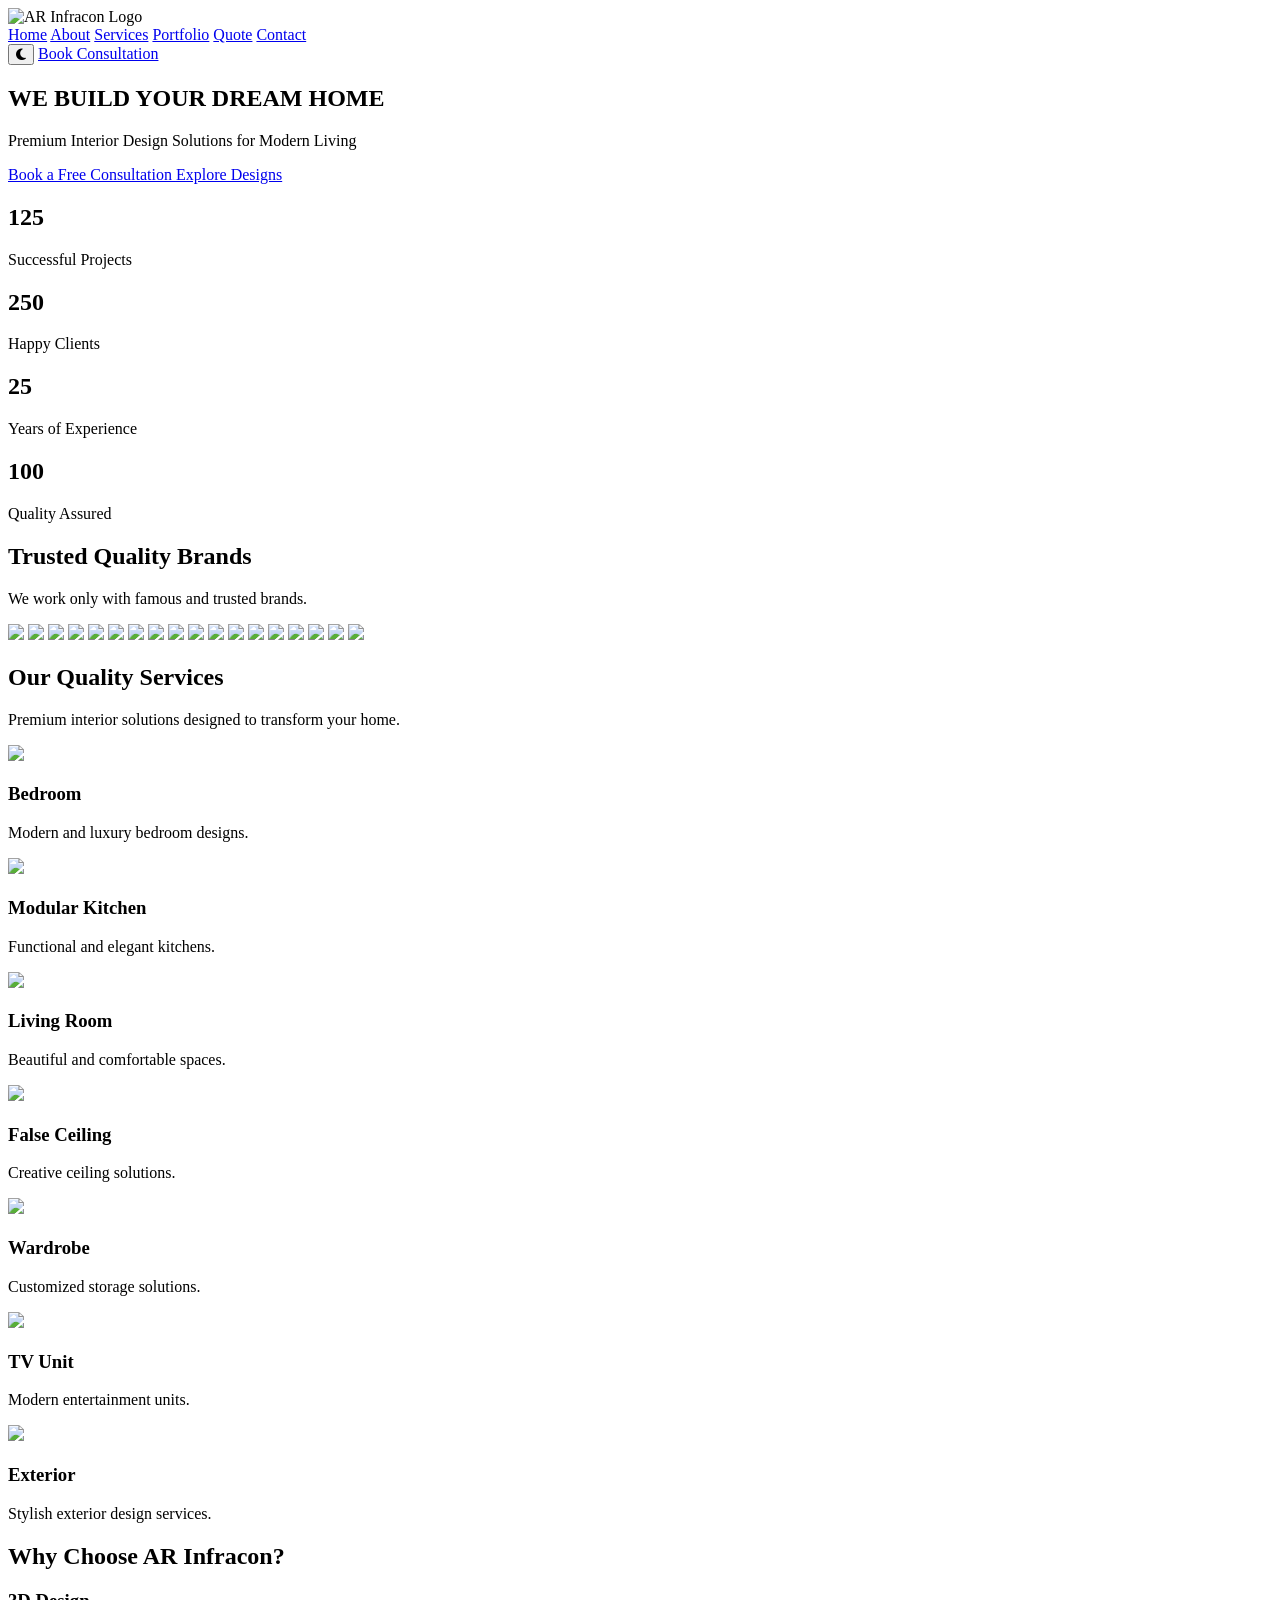
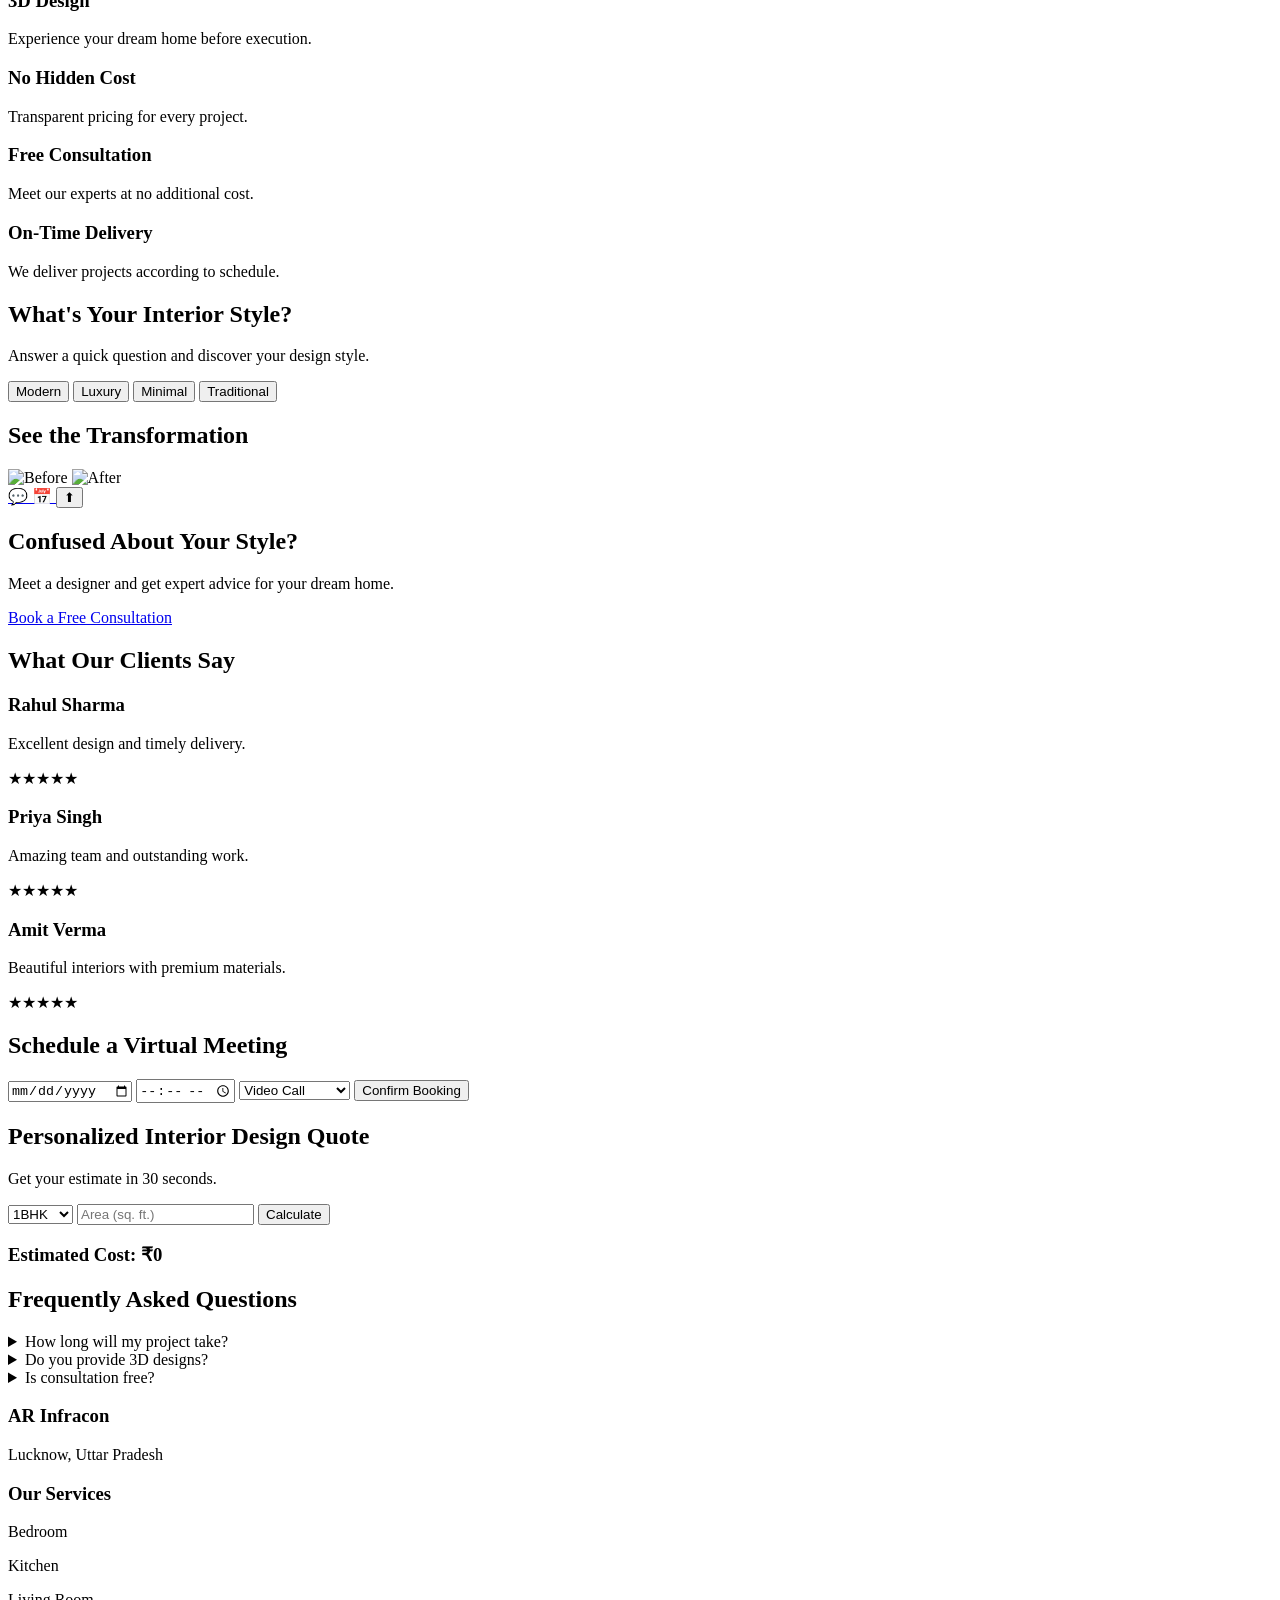
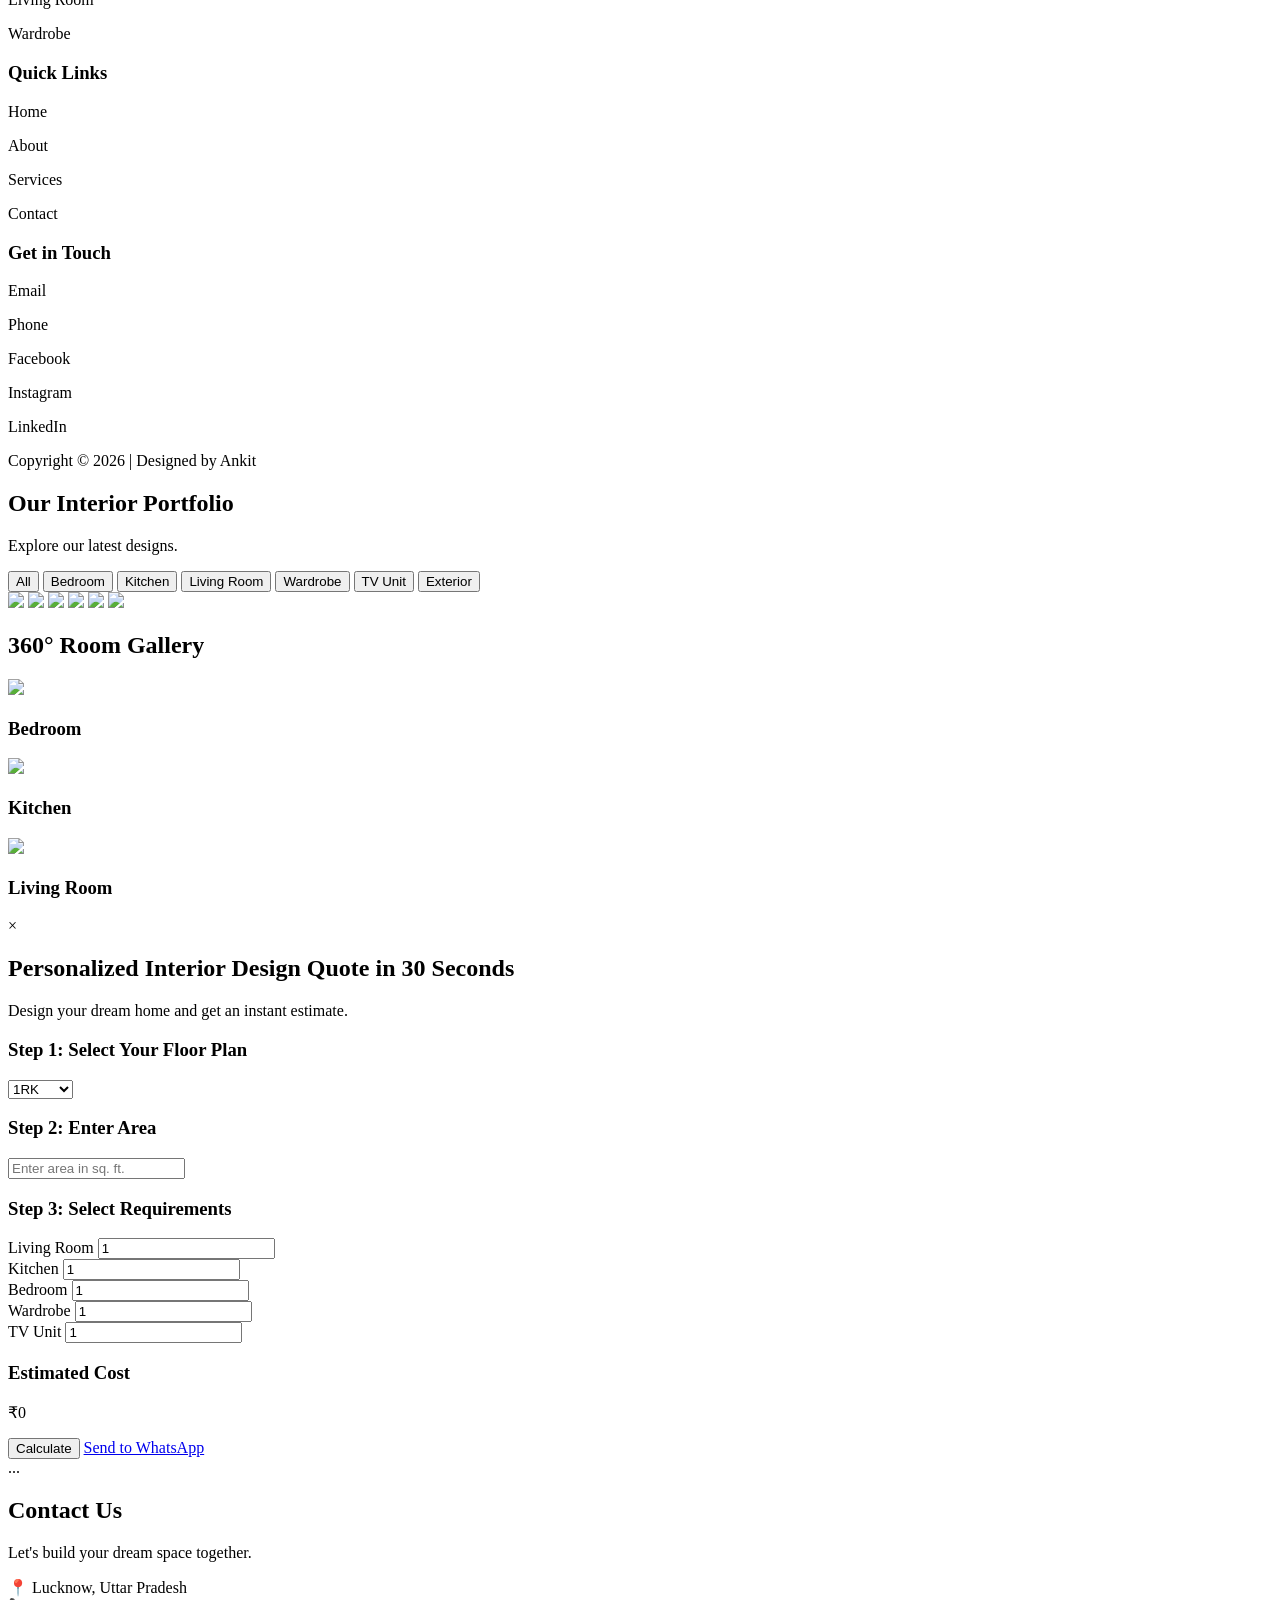
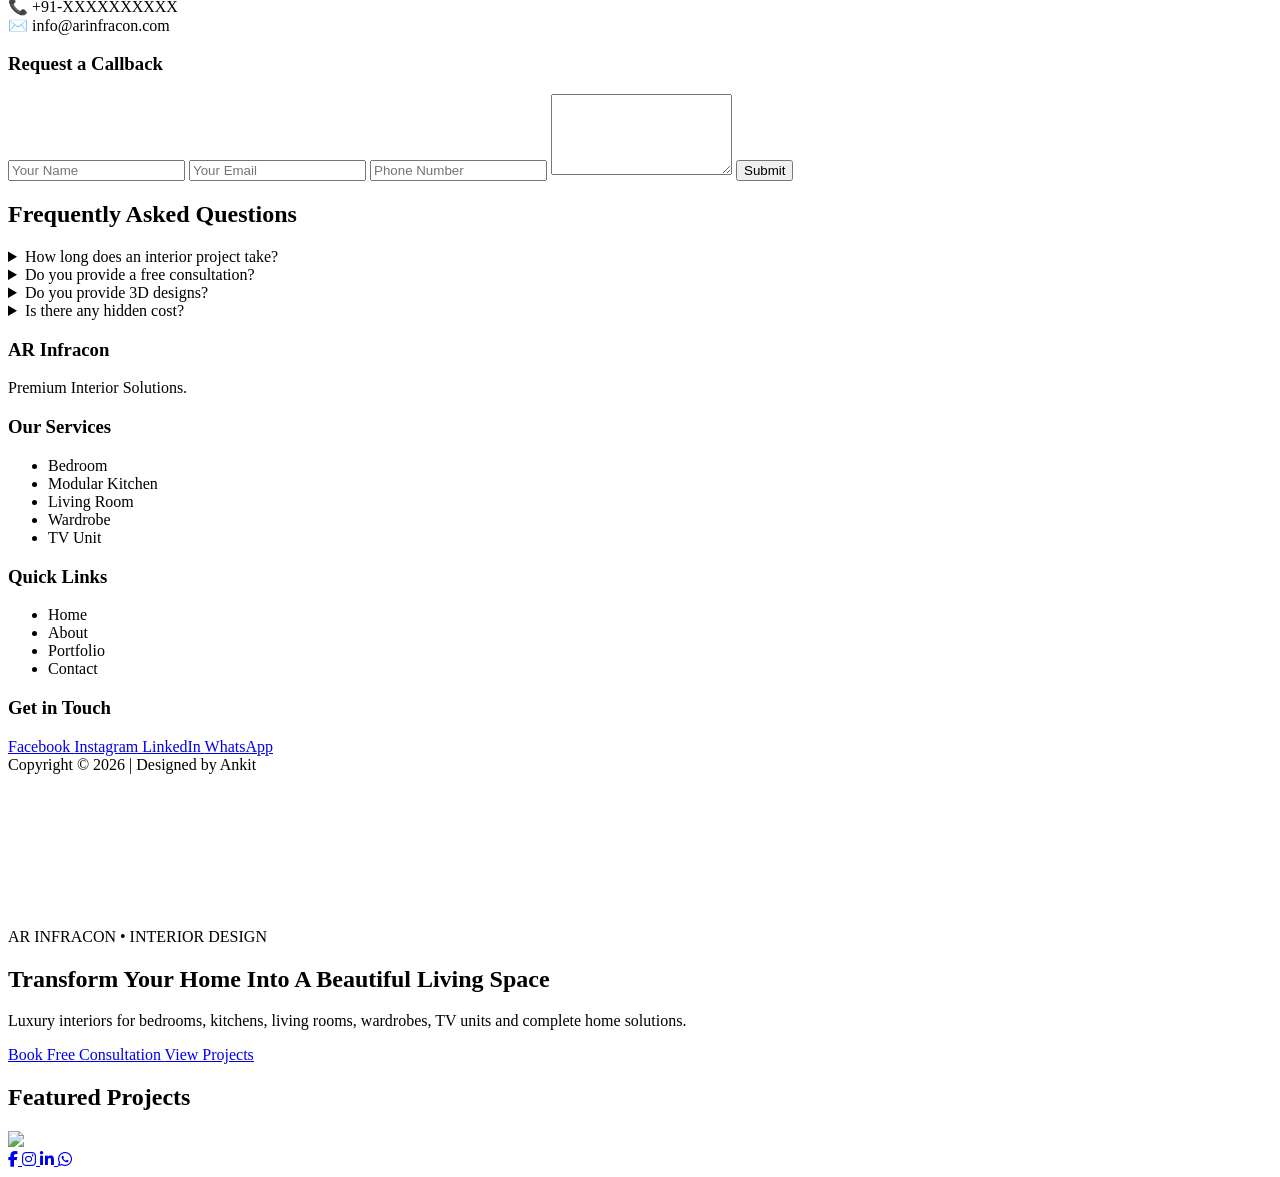
==== index.html @ d79147f9 "Add files via upload" ====
<!DOCTYPE html>
<html lang="en">

<head>

<meta charset="UTF-8">

<meta name="viewport" content="width=device-width, initial-scale=1.0">

<title>AR Infracon | Premium Interior Solutions</title>

<link rel="preconnect" href="https://fonts.googleapis.com">

<link rel="preconnect" href="https://fonts.gstatic.com" crossorigin>

<link href="https://fonts.googleapis.com/css2?family=Poppins:wght@300;400;500;600;700;800&display=swap" rel="stylesheet">

<link rel="stylesheet" href="https://cdnjs.cloudflare.com/ajax/libs/font-awesome/6.6.0/css/all.min.css">

<link rel="stylesheet" href="css/style.css">


</head>

<body>

<header class="header">

<div class="logo">

<img src="images/logo.png" alt="AR Infracon Logo">

</div>

<nav class="navbar">

<a href="#">Home</a>

<a href="#">About</a>

<a href="#">Services</a>

<a href="#">Portfolio</a>

<a href="#">Quote</a>

<a href="#">Contact</a>

</nav>

<div class="header-buttons">

<button id="themeToggle">

<i class="fa-solid fa-moon"></i>

</button>

<a class="consult-btn" href="https://wa.me/919876543210">

Book Consultation

</a>

</div>

</header>

<section class="hero">

<div class="hero-overlay">

<div class="hero-content">

<h1>

WE BUILD YOUR DREAM HOME

</h1>

<p>

Premium Interior Design Solutions for Modern Living

</p>

<div class="hero-buttons">

<a href="https://wa.me/8573888988">

Book a Free Consultation

</a>

<a href="#">

Explore Designs

</a>

</div>

</div>

</div>

</section>

<script src="js/app.js"></script>

</body>

</html>
<!-- Statistics Section -->

<section class="stats">

    <div class="stat-box">

        <h2 class="counter" data-target="250">125</h2>

        <p>Successful Projects</p>

    </div>

    <div class="stat-box">

        <h2 class="counter" data-target="500">250</h2>

        <p>Happy Clients</p>

    </div>

    <div class="stat-box">

        <h2 class="counter" data-target="10">25</h2>

        <p>Years of Experience</p>

    </div>

    <div class="stat-box">

        <h2 class="counter" data-target="100">100</h2>

        <p>Quality Assured</p>

    </div>

</section>

<!-- Trusted Brands Section -->

<section class="brands">

    <h2>Trusted Quality Brands</h2>

    <p>
        We work only with famous and trusted brands.
    </p>

    <div class="slider">

        <div class="slide-track">

            <img src="images/brands/ecco.png">

            <img src="images/brands/philips.png">

            <img src="images/brands/fevicol.png">

            <img src="images/brands/kaff.png">

            <img src="images/brands/bosch.png">

            <img src="images/brands/excel.png">

            <img src="images/brands/urbanladder.png">

            <img src="images/brands/faber.png">

            <img src="images/brands/wipro.png">

            <!-- Duplicate images for infinite scrolling -->

            <img src="images/brands/ecco.png">

            <img src="images/brands/philips.png">

            <img src="images/brands/fevicol.png">

            <img src="images/brands/kaff.png">

            <img src="images/brands/bosch.png">

            <img src="images/brands/excel.png">

            <img src="images/brands/urbanladder.png">

            <img src="images/brands/faber.png">

            <img src="images/brands/wipro.png">

        </div>

    </div>

</section>

<!-- OUR SERVICES -->

<section class="services">

    <div class="section-title">

        <h2>Our Quality Services</h2>

        <p>
            Premium interior solutions designed to transform your home.
        </p>

    </div>

    <div class="services-grid">

        <div class="service-card">

            <img src="images/services/bedroom.jpg">

            <h3>Bedroom</h3>

            <p>Modern and luxury bedroom designs.</p>

        </div>

        <div class="service-card">

            <img src="images/services/kitchen.jpg">

            <h3>Modular Kitchen</h3>

            <p>Functional and elegant kitchens.</p>

        </div>

        <div class="service-card">

            <img src="images/services/living-room.jpg">

            <h3>Living Room</h3>

            <p>Beautiful and comfortable spaces.</p>

        </div>

        <div class="service-card">

            <img src="images/services/false-ceiling.jpg">

            <h3>False Ceiling</h3>

            <p>Creative ceiling solutions.</p>

        </div>

        <div class="service-card">

            <img src="images/services/wardrobe.jpg">

            <h3>Wardrobe</h3>

            <p>Customized storage solutions.</p>

        </div>

        <div class="service-card">

            <img src="images/services/tv-unit.jpg">

            <h3>TV Unit</h3>

            <p>Modern entertainment units.</p>

        </div>

        <div class="service-card">

            <img src="images/services/exterior.jpg">

            <h3>Exterior</h3>

            <p>Stylish exterior design services.</p>

        </div>

    </div>

</section>

<!-- WHY CHOOSE US -->

<section class="why-us">

    <div class="section-title">

        <h2>Why Choose AR Infracon?</h2>

    </div>

    <div class="why-grid">

        <div class="why-card">

            <h3>3D Design</h3>

            <p>
                Experience your dream home before execution.
            </p>

        </div>

        <div class="why-card">

            <h3>No Hidden Cost</h3>

            <p>
                Transparent pricing for every project.
            </p>

        </div>

        <div class="why-card">

            <h3>Free Consultation</h3>

            <p>
                Meet our experts at no additional cost.
            </p>

        </div>

        <div class="why-card">

            <h3>On-Time Delivery</h3>

            <p>
                We deliver projects according to schedule.
            </p>

        </div>

    </div>

</section>

<!-- STYLE QUIZ -->

<section class="style-quiz">

    <h2>What's Your Interior Style?</h2>

    <p>Answer a quick question and discover your design style.</p>

    <div class="quiz-options">

        <button class="quiz-btn">Modern</button>

        <button class="quiz-btn">Luxury</button>

        <button class="quiz-btn">Minimal</button>

        <button class="quiz-btn">Traditional</button>

    </div>

    <h3 id="quizResult"></h3>

</section>

<!-- BEFORE AND AFTER -->

<section class="before-after">

    <h2>See the Transformation</h2>

    <div class="comparison-container">

        <img class="before-image"
        src="images/before.jpg"
        alt="Before">

        <img class="after-image"
        src="images/after.jpg"
        alt="After">

    </div>

</section>

<!-- FLOATING BUTTONS -->

<a href="https://wa.me/919876543210"
class="whatsapp-button">

💬

</a>

<a href="https://wa.me/919876543210"
class="consultation-button">

📅

</a>

<!-- BACK TO TOP -->

<button id="topButton">

⬆

</button>

<!-- MEET A DESIGNER -->

<section class="designer-section">

    <div class="designer-overlay">

        <h2>Confused About Your Style?</h2>

        <p>Meet a designer and get expert advice for your dream home.</p>

        <a href="https://wa.me/919876543210" class="designer-btn">

            Book a Free Consultation

        </a>

    </div>

</section>

<!-- TESTIMONIALS -->

<section class="testimonials">

    <h2>What Our Clients Say</h2>

    <div class="testimonial-container">

        <div class="testimonial-card">

            <h3>Rahul Sharma</h3>

            <p>

                Excellent design and timely delivery.

            </p>

            <span>★★★★★</span>

        </div>

        <div class="testimonial-card">

            <h3>Priya Singh</h3>

            <p>

                Amazing team and outstanding work.

            </p>

            <span>★★★★★</span>

        </div>

        <div class="testimonial-card">

            <h3>Amit Verma</h3>

            <p>

                Beautiful interiors with premium materials.

            </p>

            <span>★★★★★</span>

        </div>

    </div>

</section>

<!-- VIRTUAL MEETING -->

<section class="meeting">

    <h2>Schedule a Virtual Meeting</h2>

    <form class="meeting-form">

        <input type="date">

        <input type="time">

        <select>

            <option>Video Call</option>

            <option>WhatsApp Call</option>

            <option>Office Visit</option>

        </select>

        <button type="submit">

            Confirm Booking

        </button>

    </form>

</section>

<!-- REQUEST A QUOTE -->

<section class="quote">

    <h2>Personalized Interior Design Quote</h2>

    <p>Get your estimate in 30 seconds.</p>

    <form class="quote-form">

        <select id="plan">

            <option>1BHK</option>

            <option>2BHK</option>

            <option>3BHK+</option>

        </select>

        <input type="number"
        id="area"
        placeholder="Area (sq. ft.)">

        <button type="button"
        onclick="calculatePrice()">

            Calculate

        </button>

        <h3 id="priceResult">

            Estimated Cost: ₹0

        </h3>

    </form>

</section>

<!-- FAQ -->

<section class="faq">

    <h2>Frequently Asked Questions</h2>

    <details>

        <summary>

            How long will my project take?

        </summary>

        <p>

            Usually between 30 and 90 days.

        </p>

    </details>

    <details>

        <summary>

            Do you provide 3D designs?

        </summary>

        <p>

            Yes.

        </p>

    </details>

    <details>

        <summary>

            Is consultation free?

        </summary>

        <p>

            Yes.

        </p>

    </details>

</section>

<!-- FOOTER -->

<footer>

    <div class="footer-content">

        <div>

            <h3>AR Infracon</h3>

            <p>

                Lucknow, Uttar Pradesh

            </p>

        </div>

        <div>

            <h3>Our Services</h3>

            <p>Bedroom</p>

            <p>Kitchen</p>

            <p>Living Room</p>

            <p>Wardrobe</p>

        </div>

        <div>

            <h3>Quick Links</h3>

            <p>Home</p>

            <p>About</p>

            <p>Services</p>

            <p>Contact</p>

        </div>

        <div>

            <h3>Get in Touch</h3>

            <p>Email</p>

            <p>Phone</p>

            <p>Facebook</p>

            <p>Instagram</p>

            <p>LinkedIn</p>

        </div>

    </div>

    <div class="copyright">

        Copyright © 2026 | Designed by Ankit

    </div>

</footer>

<!-- PORTFOLIO -->

<section class="portfolio">

    <div class="portfolio-heading">

        <h2>Our Interior Portfolio</h2>

        <p>Explore our latest designs.</p>

    </div>

    <div class="portfolio-filter">

        <button class="filter-btn">All</button>

        <button class="filter-btn">Bedroom</button>

        <button class="filter-btn">Kitchen</button>

        <button class="filter-btn">Living Room</button>

        <button class="filter-btn">Wardrobe</button>

        <button class="filter-btn">TV Unit</button>

        <button class="filter-btn">Exterior</button>

    </div>

    <div class="gallery-grid">

        <img class="gallery-image"
        src="images/gallery/gallery1.jpg">

        <img class="gallery-image"
        src="images/gallery/gallery2.jpg">

        <img class="gallery-image"
        src="images/gallery/gallery3.jpg">

        <img class="gallery-image"
        src="images/gallery/gallery4.jpg">

        <img class="gallery-image"
        src="images/gallery/gallery5.jpg">

        <img class="gallery-image"
        src="images/gallery/gallery6.jpg">

    </div>

</section>

<!-- 360° ROOM GALLERY -->

<section class="room360">

    <h2>360° Room Gallery</h2>

    <div class="room-cards">

        <div class="room-card">

            <img src="images/360/bedroom360.jpg">

            <h3>Bedroom</h3>

        </div>

        <div class="room-card">

            <img src="images/360/kitchen360.jpg">

            <h3>Kitchen</h3>

        </div>

        <div class="room-card">

            <img src="images/360/living360.jpg">

            <h3>Living Room</h3>

        </div>

    </div>

</section>

<!-- IMAGE VIEWER -->

<div id="lightbox">

    <span id="close">

        ×

    </span>

    <img id="lightboxImage">

</div>

<!-- QUOTE CALCULATOR -->

<section class="quote-calculator">

    <div class="quote-header">

        <h2>Personalized Interior Design Quote in 30 Seconds</h2>

        <p>Design your dream home and get an instant estimate.</p>

    </div>

    <div class="quote-box">

        <!-- STEP 1 -->

        <div class="step-card">

            <h3>Step 1: Select Your Floor Plan</h3>

            <select id="floorPlan">

                <option>1RK</option>

                <option>1BHK</option>

                <option>2BHK</option>

                <option>3BHK+</option>

            </select>

        </div>

        <!-- STEP 2 -->

        <div class="step-card">

            <h3>Step 2: Enter Area</h3>

            <input
                type="number"
                id="area"
                placeholder="Enter area in sq. ft.">

        </div>

        <!-- STEP 3 -->

        <div class="step-card">

            <h3>Step 3: Select Requirements</h3>

            <div class="counter-row">

                <span>Living Room</span>

                <input type="number" id="living" value="1" min="0">

            </div>

            <div class="counter-row">

                <span>Kitchen</span>

                <input type="number" id="kitchen" value="1" min="0">

            </div>

            <div class="counter-row">

                <span>Bedroom</span>

                <input type="number" id="bedroom" value="1" min="0">

            </div>

            <div class="counter-row">

                <span>Wardrobe</span>

                <input type="number" id="wardrobe" value="1" min="0">

            </div>

            <div class="counter-row">

                <span>TV Unit</span>

                <input type="number" id="tv" value="1" min="0">

            </div>

        </div>

        <!-- STEP 4 -->

        <div class="step-card result-card">

            <h3>Estimated Cost</h3>

            <p id="estimate">₹0</p>

            <button onclick="calculateEstimate()">

                Calculate

            </button>

            <a
                href="https://wa.me/919876543210"
                class="quote-whatsapp">

                Send to WhatsApp

            </a>

        </div>

    </div>

</section>
<section class="quote-calculator">

...

</section>


<!-- CONTACT -->

<section class="contact-section">

    <div class="contact-container">

        <div class="contact-info">

            <h2>Contact Us</h2>

            <p>

                Let's build your dream space together.

            </p>

            <div class="contact-item">

                📍 Lucknow, Uttar Pradesh

            </div>

            <div class="contact-item">

                📞 +91-XXXXXXXXXX

            </div>

            <div class="contact-item">

                ✉️ info@arinfracon.com

            </div>

        </div>

        <div class="contact-form">

            <h3>Request a Callback</h3>

            <form>

                <input
                    type="text"
                    placeholder="Your Name"
                    required>

                <input
                    type="email"
                    placeholder="Your Email"
                    required>

                <input
                    type="tel"
                    placeholder="Phone Number"
                    required>

                <textarea
                    rows="5"
                    placeholder="Your Message">

                </textarea>

                <button type="submit">

                    Submit

                </button>

            </form>

        </div>

    </div>

</section>

<!-- FAQ -->

<section class="faq-section">

    <h2>Frequently Asked Questions</h2>

    <div class="faq-box">

        <details>

            <summary>

                How long does an interior project take?

            </summary>

            <p>

                Most projects are completed within 30-90 days.

            </p>

        </details>

        <details>

            <summary>

                Do you provide a free consultation?

            </summary>

            <p>

                Yes, consultations are completely free.

            </p>

        </details>

        <details>

            <summary>

                Do you provide 3D designs?

            </summary>

            <p>

                Yes, every project includes 3D visualization.

            </p>

        </details>

        <details>

            <summary>

                Is there any hidden cost?

            </summary>

            <p>

                No. We maintain complete price transparency.

            </p>

        </details>

    </div>

</section>

<!-- FOOTER -->

<footer class="footer">

    <div class="footer-grid">

        <div>

            <h3>AR Infracon</h3>

            <p>

                Premium Interior Solutions.

            </p>

        </div>

        <div>

            <h3>Our Services</h3>

            <ul>

                <li>Bedroom</li>

                <li>Modular Kitchen</li>

                <li>Living Room</li>

                <li>Wardrobe</li>

                <li>TV Unit</li>

            </ul>

        </div>

        <div>

            <h3>Quick Links</h3>

            <ul>

                <li>Home</li>

                <li>About</li>

                <li>Portfolio</li>

                <li>Contact</li>

            </ul>

        </div>

        <div>

            <h3>Get in Touch</h3>

            <div class="social-icons">

                <a href="#">

                    Facebook

                </a>

                <a href="#">

                    Instagram

                </a>

                <a href="#">

                    LinkedIn

                </a>

                <a href="https://wa.me/919876543210">

                    WhatsApp

                </a>

            </div>

        </div>

    </div>

    <div class="copyright">

        Copyright © 2026 | Designed by Ankit

    </div>

</footer>

<!-- PREMIUM HERO -->

<section class="premium-hero">

    <video autoplay muted loop playsinline>

        <source src="videos/interior.mp4" type="video/mp4">

    </video>

    <div class="premium-overlay">

        <div class="premium-content">

            <span>AR INFRACON • INTERIOR DESIGN</span>

            <h1>Transform Your Home Into A Beautiful Living Space</h1>

            <p>

                Luxury interiors for bedrooms, kitchens, living rooms,
                wardrobes, TV units and complete home solutions.

            </p>

            <div class="premium-buttons">

                <a href="https://wa.me/919876543210">

                    Book Free Consultation

                </a>

                <a href="#portfolio">

                    View Projects

                </a>

            </div>

        </div>

    </div>

</section>

<section class="project-slider">

    <h2>Featured Projects</h2>

    <div class="slider-container">

        <img id="sliderImage"
        src="images/slider/1.jpg">

    </div>

</section>

<section class="services animate">

<section class="portfolio animate">

<section class="quote-calculator animate">
<div class="social-media">

    <a href="#">

        <i class="fab fa-facebook-f"></i>

    </a>

    <a href="#">

        <i class="fab fa-instagram"></i>

    </a>

    <a href="#">

        <i class="fab fa-linkedin-in"></i>

    </a>

    <a href="#">

        <i class="fab fa-whatsapp"></i>

    </a>

</div>
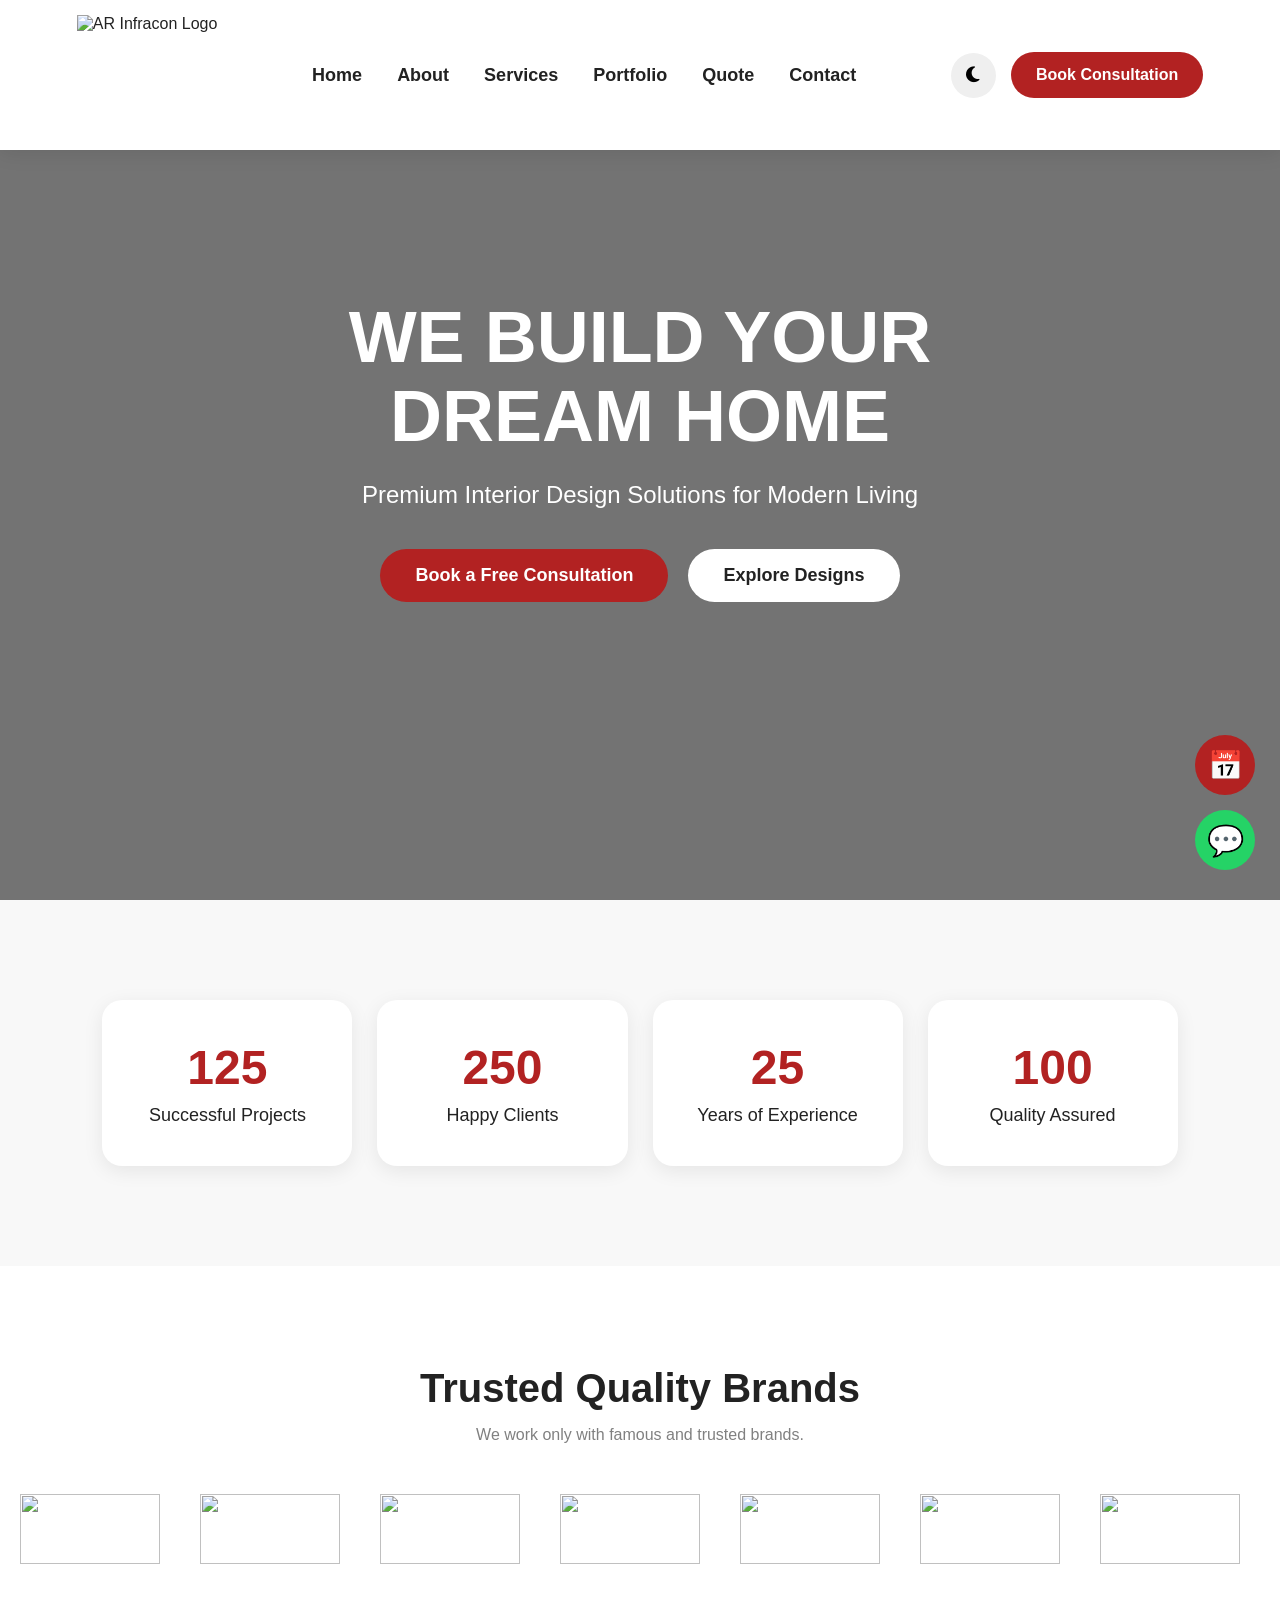
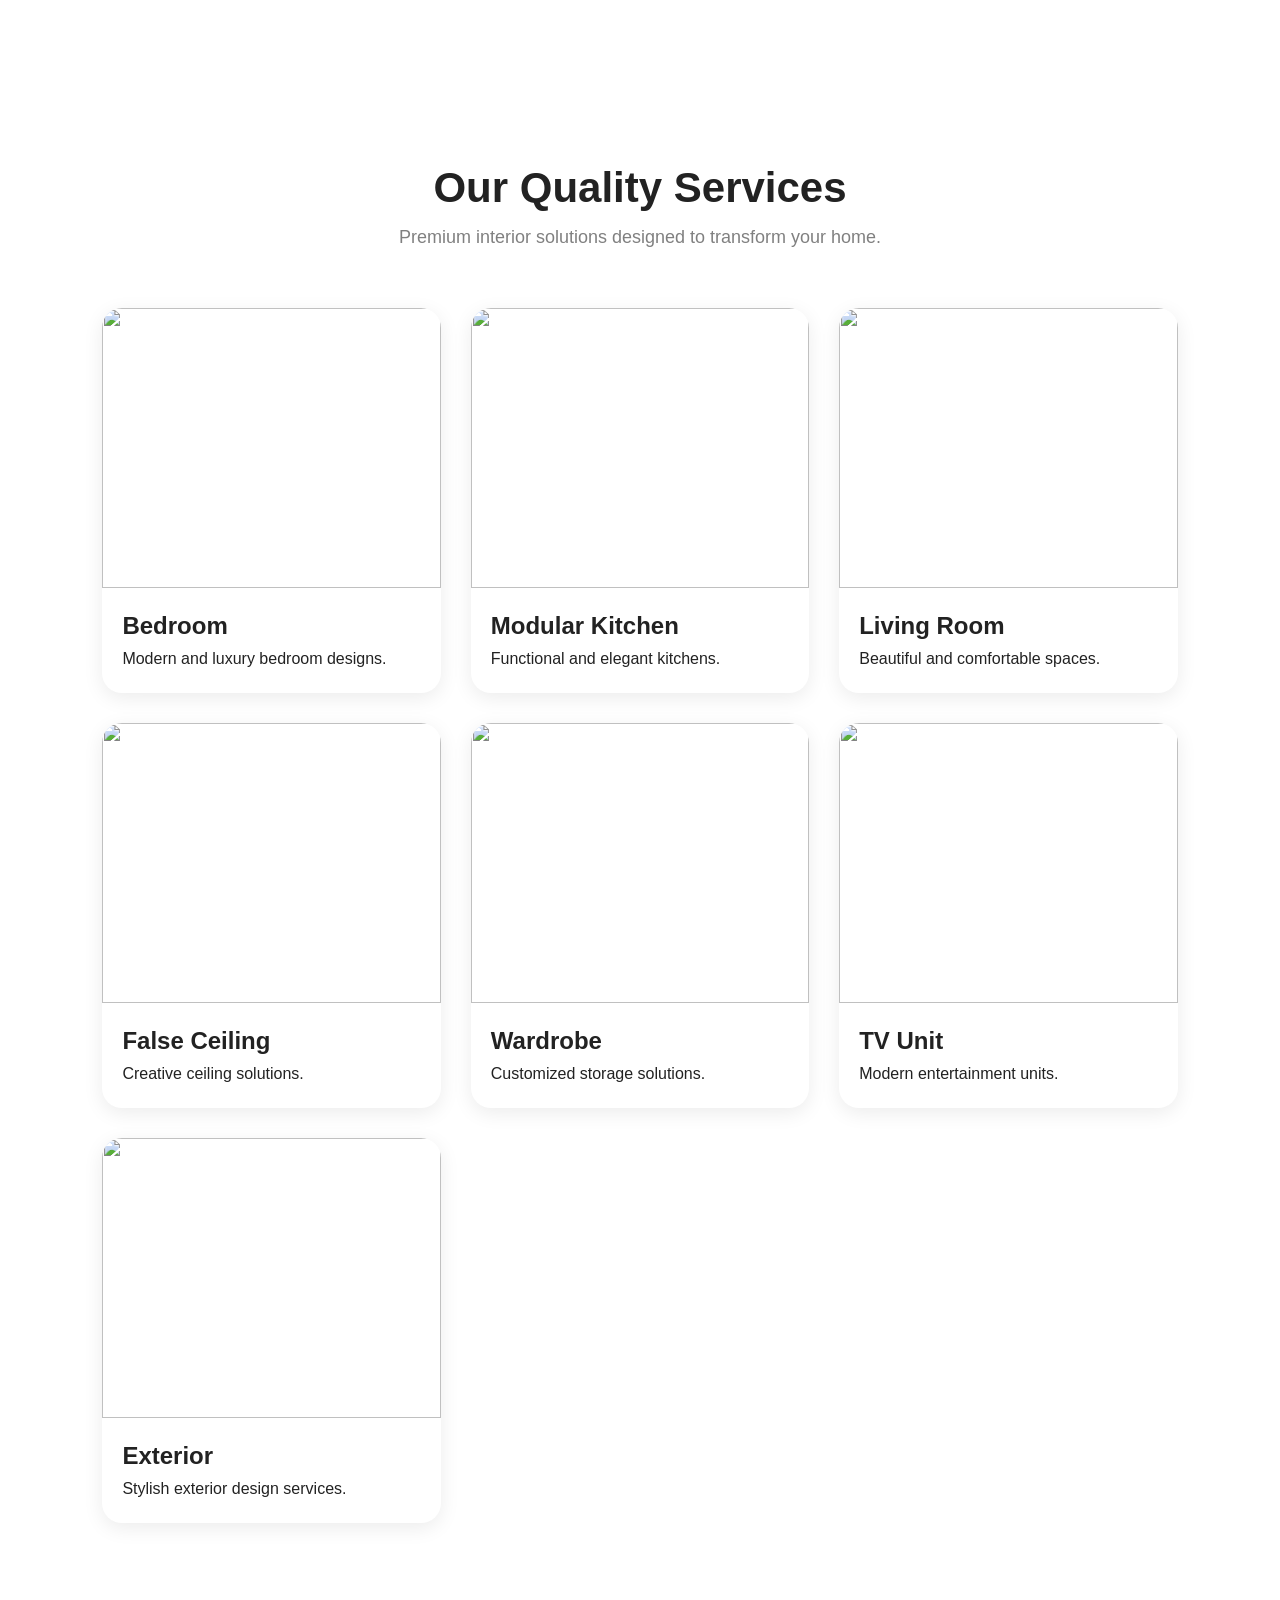
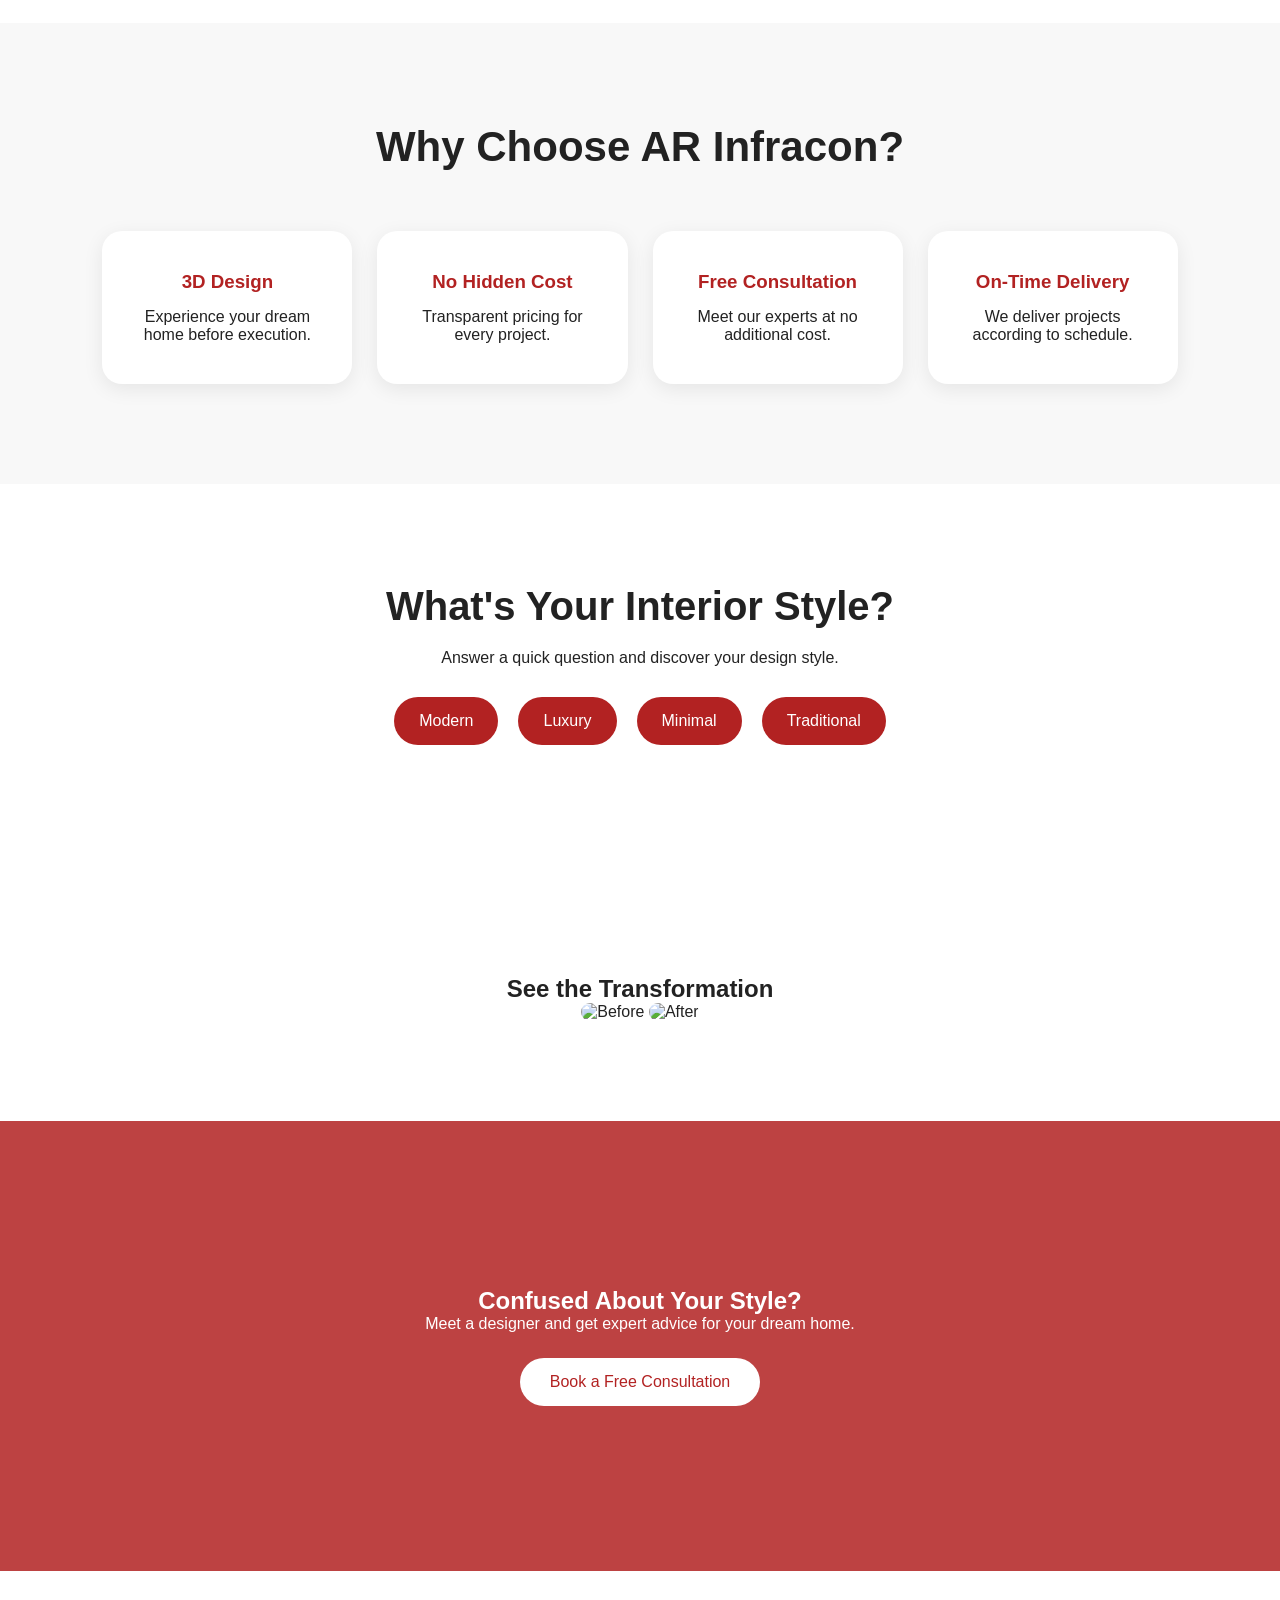
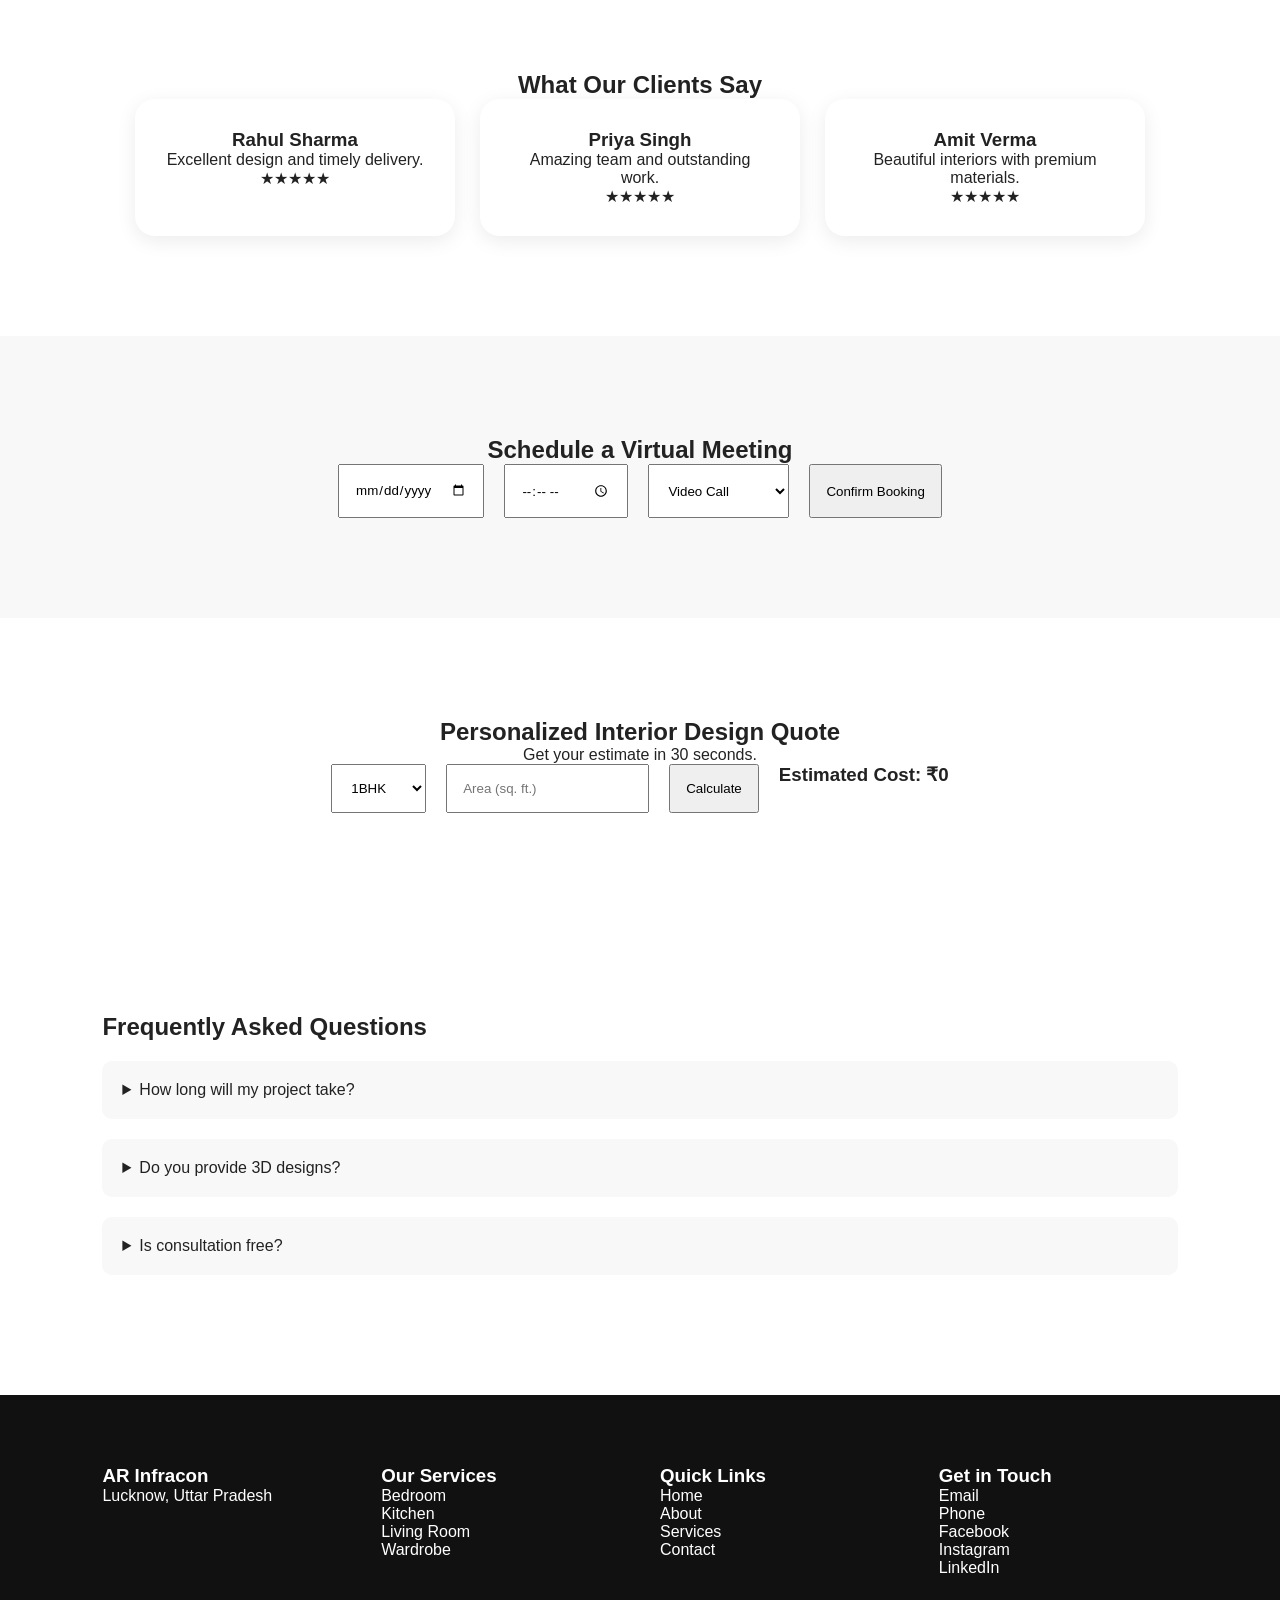
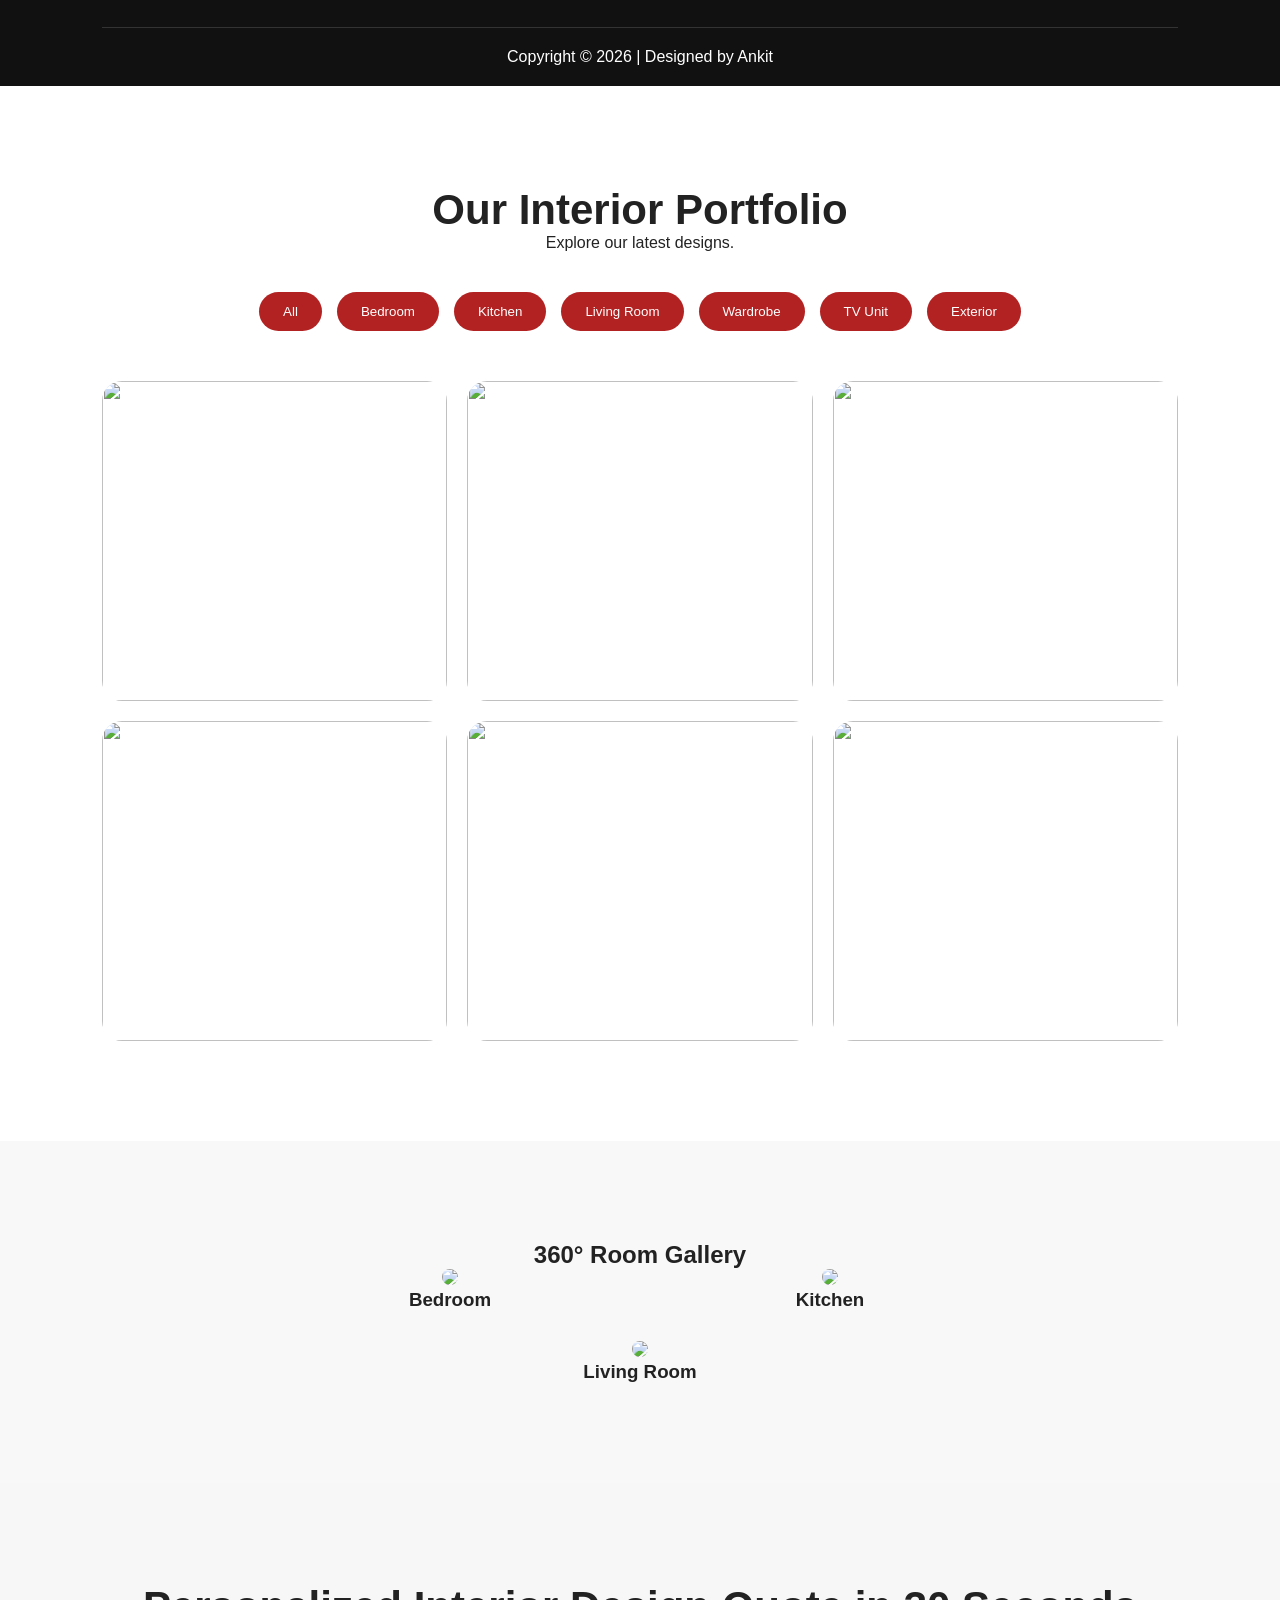
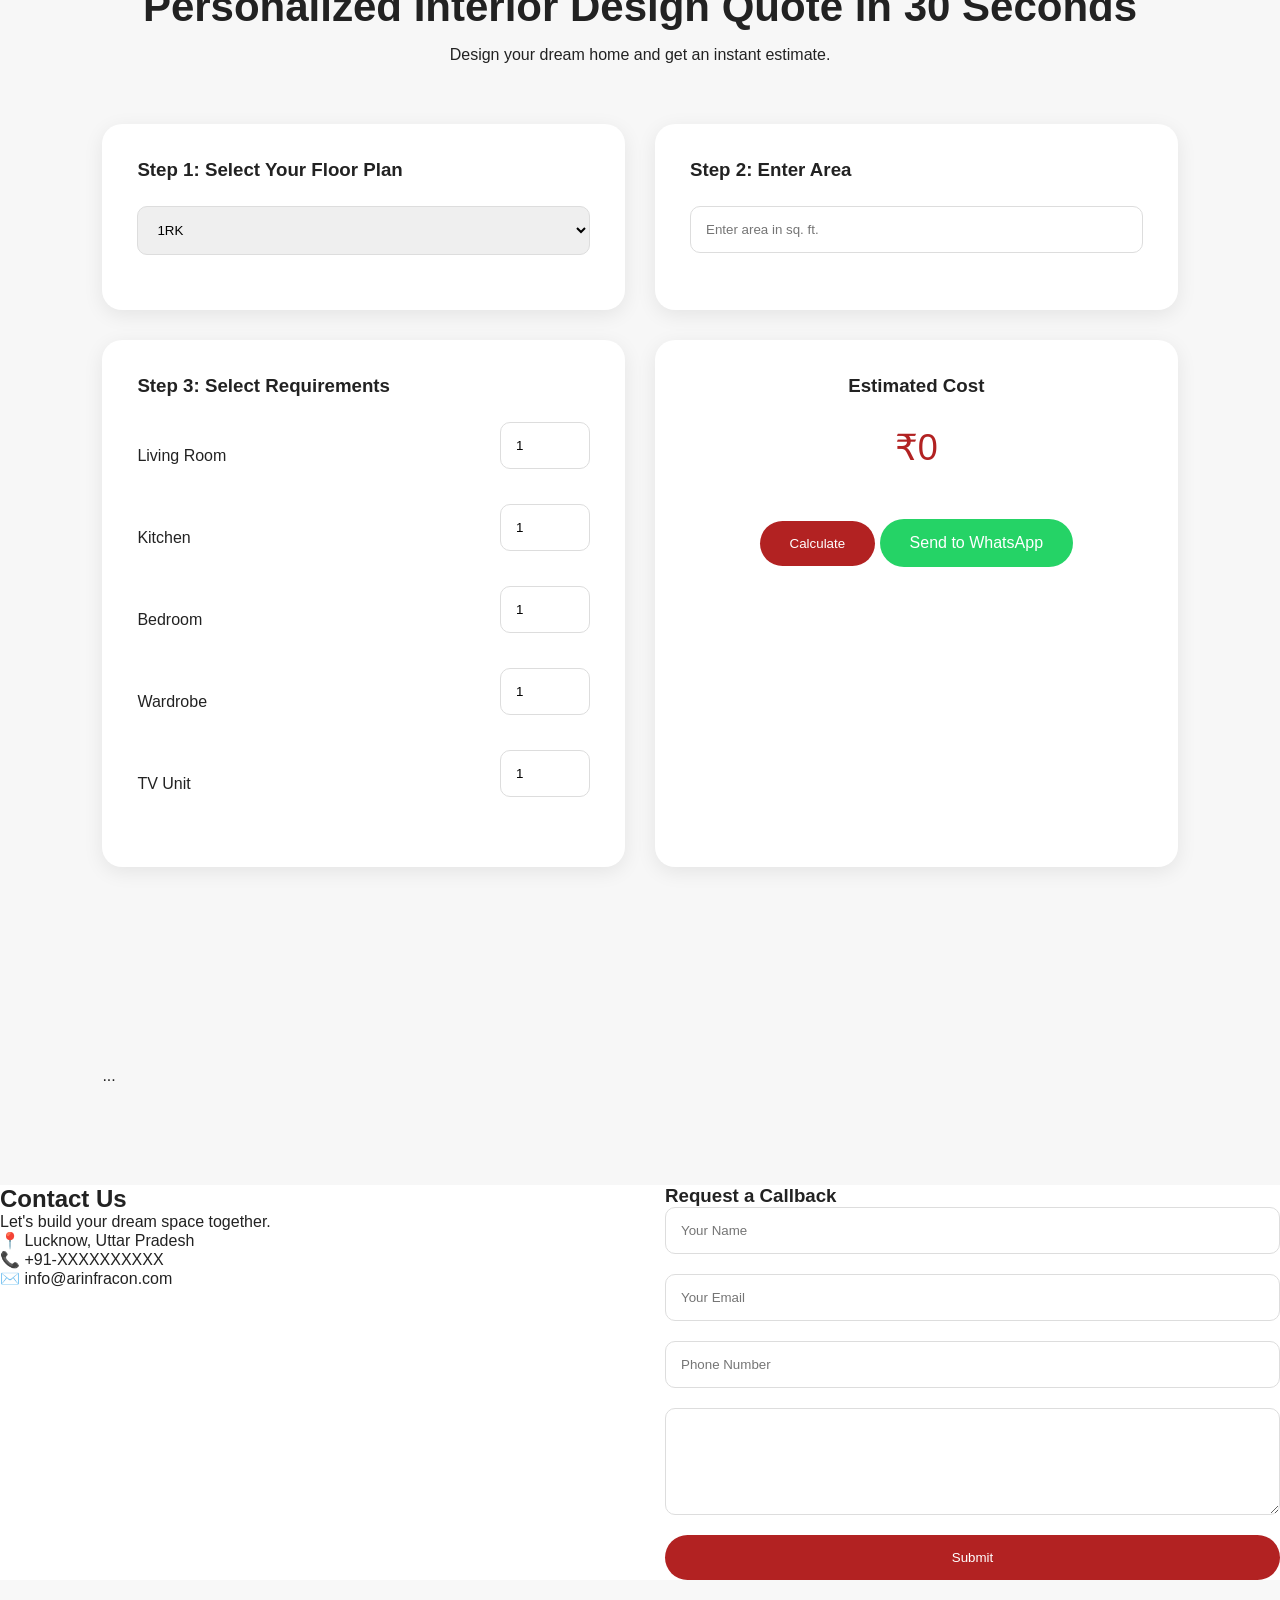
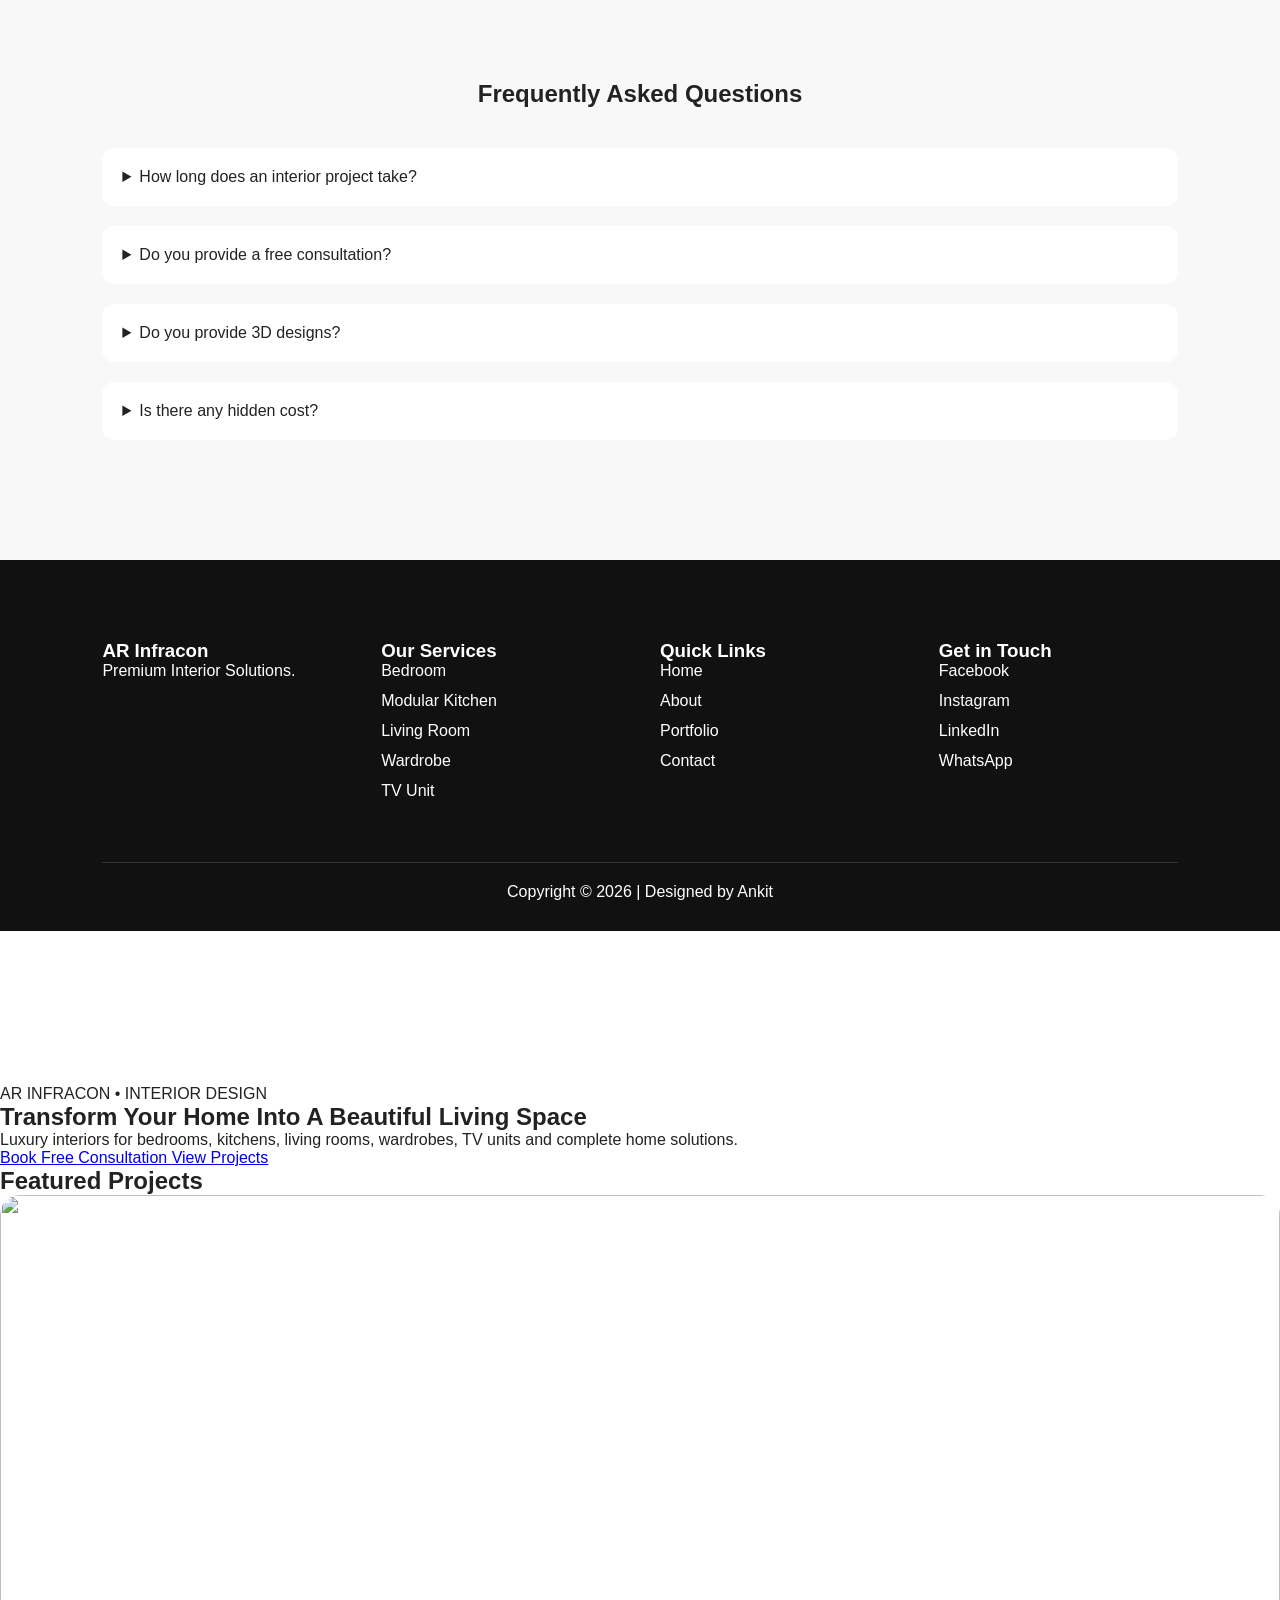
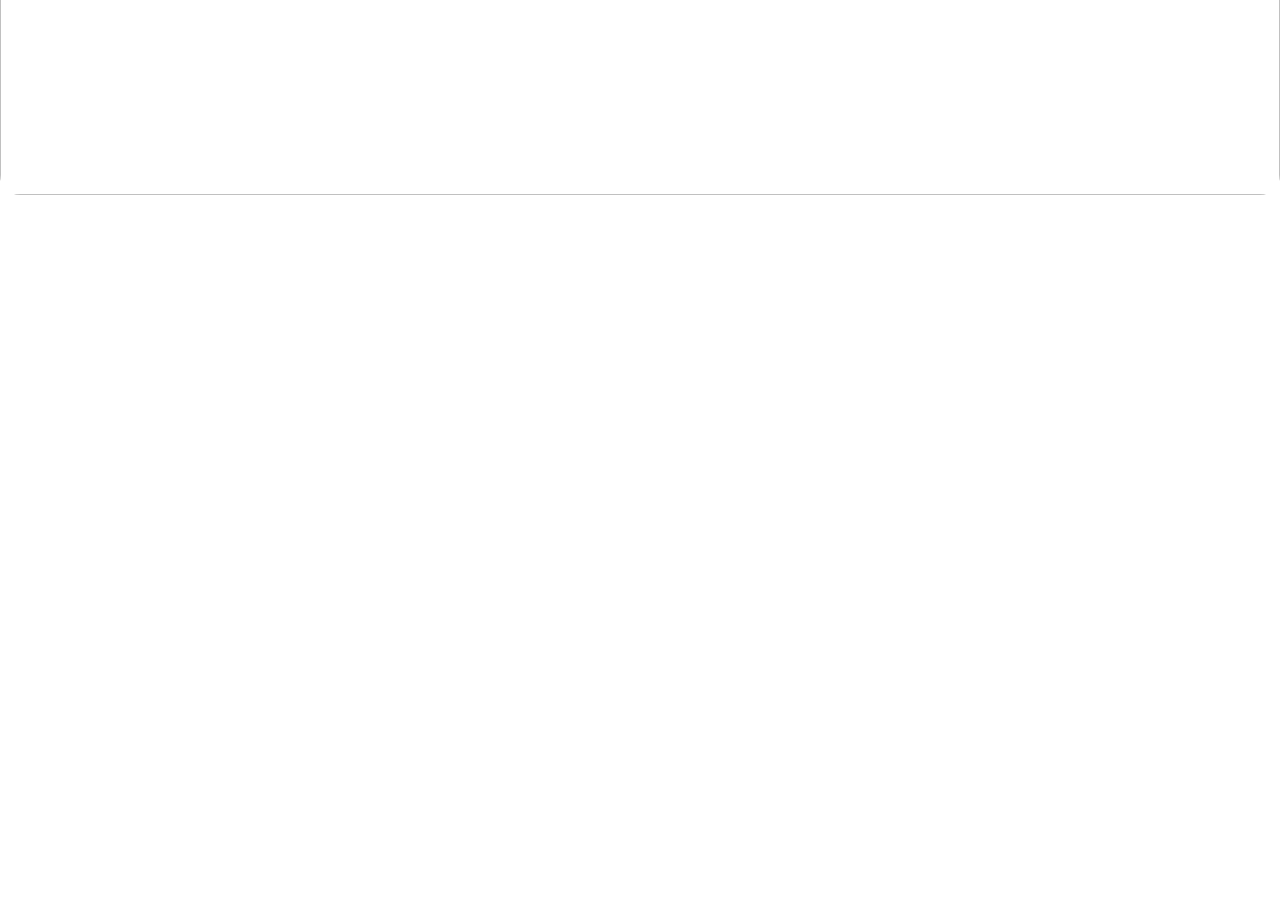
==== commit 50a46659: "Update index.html" ====
--- a/index.html
+++ b/index.html
@@ -17,7 +17,7 @@
 
 <link rel="stylesheet" href="https://cdnjs.cloudflare.com/ajax/libs/font-awesome/6.6.0/css/all.min.css">
 
-<link rel="stylesheet" href="css/style.css">
+<link rel="stylesheet" href="style.css">
 
 
 </head>
@@ -106,7 +106,7 @@
 
 </section>
 
-<script src="js/app.js"></script>
+<script src="app.js"></script>
 
 </body>
 
@@ -1273,4 +1273,4 @@
 
     </a>
 
-</div>+</div>
--- a/style.css
+++ b/style.css
@@ -0,0 +1,1584 @@
+*{
+    margin:0;
+    padding:0;
+    box-sizing:border-box;
+    font-family:"Poppins",sans-serif;
+}
+
+html{
+    scroll-behavior:smooth;
+}
+
+body{
+    background:#ffffff;
+    color:#222;
+}
+
+/* Header */
+
+.header{
+    position:fixed;
+    top:0;
+    left:0;
+    width:100%;
+    min-height:110px;
+    padding:15px 6%;
+    display:flex;
+    justify-content:space-between;
+    align-items:center;
+    background:#ffffff;
+    box-shadow:0 2px 20px rgba(0,0,0,.1);
+    z-index:1000;
+}
+
+/* Logo */
+
+.logo{
+    display:flex;
+    align-items:center;
+}
+
+.logo img{
+    height:120px;
+    width:auto;
+    object-fit:contain;
+}
+
+/* Navigation */
+
+.navbar{
+    display:flex;
+    align-items:center;
+    gap:35px;
+}
+
+.navbar a{
+    text-decoration:none;
+    color:#222;
+    font-size:18px;
+    font-weight:600;
+    transition:.3s;
+}
+
+.navbar a:hover{
+    color:#b22222;
+}
+
+/* Right Buttons */
+
+.header-buttons{
+    display:flex;
+    align-items:center;
+    gap:15px;
+}
+
+#themeToggle{
+    width:45px;
+    height:45px;
+    border:none;
+    border-radius:50%;
+    cursor:pointer;
+    font-size:18px;
+}
+
+.consult-btn{
+    text-decoration:none;
+    background:#b22222;
+    color:#ffffff;
+    padding:14px 25px;
+    border-radius:40px;
+    font-weight:600;
+}
+
+/* Hero Section */
+
+.hero{
+    height:100vh;
+    background:url("../images/hero.jpg");
+    background-position:center;
+    background-size:cover;
+    background-repeat:no-repeat;
+}
+
+.hero-overlay{
+    width:100%;
+    height:100%;
+    background:rgba(0,0,0,.55);
+
+    display:flex;
+    justify-content:center;
+    align-items:center;
+    text-align:center;
+}
+
+.hero-content{
+    max-width:900px;
+    color:#ffffff;
+    padding:20px;
+}
+
+.hero-content h1{
+    font-size:72px;
+    font-weight:800;
+    margin-bottom:25px;
+    line-height:1.1;
+}
+
+.hero-content p{
+    font-size:24px;
+    margin-bottom:40px;
+}
+
+/* Hero Buttons */
+
+.hero-buttons{
+    display:flex;
+    justify-content:center;
+    flex-wrap:wrap;
+    gap:20px;
+}
+
+.hero-buttons a{
+    text-decoration:none;
+    padding:16px 35px;
+    border-radius:40px;
+    font-size:18px;
+    font-weight:600;
+}
+
+.hero-buttons a:first-child{
+    background:#b22222;
+    color:#ffffff;
+}
+
+.hero-buttons a:last-child{
+    background:#ffffff;
+    color:#222222;
+}
+
+/* Dark Mode */
+
+body.dark-mode{
+    background:#121212;
+    color:#ffffff;
+}
+
+body.dark-mode .header{
+    background:#1e1e1e;
+}
+
+body.dark-mode .navbar a{
+    color:#ffffff;
+}
+
+/* Mobile */
+
+@media(max-width:992px){
+
+    .header{
+        flex-direction:column;
+        padding:20px;
+    }
+
+    .logo img{
+        height:90px;
+    }
+
+    .navbar{
+        gap:18px;
+        flex-wrap:wrap;
+        justify-content:center;
+        margin-top:15px;
+    }
+
+    .hero-content h1{
+        font-size:48px;
+    }
+
+    .hero-content p{
+        font-size:20px;
+    }
+
+}
+
+@media(max-width:576px){
+
+    .hero-content h1{
+        font-size:36px;
+    }
+
+    .hero-content p{
+        font-size:18px;
+    }
+
+    .hero-buttons{
+        flex-direction:column;
+    }
+
+}
+/* Statistics */
+
+.stats {
+
+    padding: 100px 8%;
+
+    display: grid;
+
+    grid-template-columns: repeat(4, 1fr);
+
+    gap: 25px;
+
+    background: #f8f8f8;
+
+}
+
+.stat-box {
+
+    background: white;
+
+    padding: 40px;
+
+    text-align: center;
+
+    border-radius: 20px;
+
+    box-shadow: 0 5px 20px rgba(0, 0, 0, .08);
+
+    transition: .3s;
+
+}
+
+.stat-box:hover {
+
+    transform: translateY(-10px);
+
+}
+
+.stat-box h2 {
+
+    font-size: 48px;
+
+    color: #b22222;
+
+    margin-bottom: 10px;
+
+}
+
+.stat-box p {
+
+    font-size: 18px;
+
+}
+
+/* Trusted Brands */
+
+.brands {
+
+    padding: 100px 0;
+
+    text-align: center;
+
+    overflow: hidden;
+
+}
+
+.brands h2 {
+
+    font-size: 40px;
+
+    margin-bottom: 15px;
+
+}
+
+.brands p {
+
+    color: gray;
+
+    margin-bottom: 50px;
+
+}
+
+.slider {
+
+    width: 100%;
+
+    overflow: hidden;
+
+}
+
+.slide-track {
+
+    display: flex;
+
+    width: calc(180px * 18);
+
+    animation: scroll 25s linear infinite;
+
+}
+
+.slide-track img {
+
+    width: 140px;
+
+    height: 70px;
+
+    object-fit: contain;
+
+    margin: 0 20px;
+
+}
+
+@keyframes scroll {
+
+    0% {
+
+        transform: translateX(0);
+
+    }
+
+    100% {
+
+        transform: translateX(-50%);
+
+    }
+
+}
+
+/* Mobile */
+
+@media (max-width: 768px) {
+
+    .stats {
+
+        grid-template-columns: repeat(2, 1fr);
+
+    }
+
+    .brands h2 {
+
+        font-size: 30px;
+
+    }
+
+}
+
+/* SERVICES */
+
+.services {
+
+    padding: 100px 8%;
+
+}
+
+.section-title {
+
+    text-align: center;
+
+    margin-bottom: 60px;
+
+}
+
+.section-title h2 {
+
+    font-size: 42px;
+
+    margin-bottom: 15px;
+
+}
+
+.section-title p {
+
+    color: gray;
+
+    font-size: 18px;
+
+}
+
+.services-grid {
+
+    display: grid;
+
+    grid-template-columns: repeat(3, 1fr);
+
+    gap: 30px;
+
+}
+
+.service-card {
+
+    overflow: hidden;
+
+    border-radius: 20px;
+
+    background: white;
+
+    box-shadow: 0 5px 20px rgba(0, 0, 0, .08);
+
+    transition: .4s;
+
+}
+
+.service-card:hover {
+
+    transform: translateY(-10px);
+
+}
+
+.service-card img {
+
+    width: 100%;
+
+    height: 280px;
+
+    object-fit: cover;
+
+}
+
+.service-card h3 {
+
+    padding: 20px 20px 10px;
+
+    font-size: 24px;
+
+}
+
+.service-card p {
+
+    padding: 0 20px 25px;
+
+}
+
+/* WHY CHOOSE US */
+
+.why-us {
+
+    padding: 100px 8%;
+
+    background: #f8f8f8;
+
+}
+
+.why-grid {
+
+    display: grid;
+
+    grid-template-columns: repeat(4, 1fr);
+
+    gap: 25px;
+
+}
+
+.why-card {
+
+    background: white;
+
+    padding: 40px;
+
+    text-align: center;
+
+    border-radius: 20px;
+
+    box-shadow: 0 5px 20px rgba(0, 0, 0, .08);
+
+    transition: .4s;
+
+}
+
+.why-card:hover {
+
+    transform: scale(1.05);
+
+}
+
+.why-card h3 {
+
+    color: #b22222;
+
+    margin-bottom: 15px;
+
+}
+
+/* MOBILE */
+
+@media (max-width: 992px) {
+
+    .services-grid {
+
+        grid-template-columns: repeat(2, 1fr);
+
+    }
+
+    .why-grid {
+
+        grid-template-columns: repeat(2, 1fr);
+
+    }
+
+}
+
+@media (max-width: 768px) {
+
+    .services-grid {
+
+        grid-template-columns: 1fr;
+
+    }
+
+    .why-grid {
+
+        grid-template-columns: 1fr;
+
+    }
+
+}
+
+/* STYLE QUIZ */
+
+.style-quiz {
+
+    padding: 100px 8%;
+
+    text-align: center;
+
+}
+
+.style-quiz h2 {
+
+    font-size: 40px;
+
+    margin-bottom: 20px;
+
+}
+
+.quiz-options {
+
+    display: flex;
+
+    justify-content: center;
+
+    gap: 20px;
+
+    flex-wrap: wrap;
+
+    margin-top: 30px;
+
+}
+
+.quiz-btn {
+
+    padding: 15px 25px;
+
+    border: none;
+
+    border-radius: 30px;
+
+    cursor: pointer;
+
+    background: #b22222;
+
+    color: white;
+
+    font-size: 16px;
+
+}
+
+#quizResult {
+
+    margin-top: 30px;
+
+    color: #b22222;
+
+}
+
+/* BEFORE AFTER */
+
+.before-after {
+
+    padding: 100px 8%;
+
+    text-align: center;
+
+}
+
+.comparison-container {
+
+    position: relative;
+
+    max-width: 1000px;
+
+    margin: auto;
+
+}
+
+.comparison-container img {
+
+    width: 100%;
+
+    border-radius: 20px;
+
+}
+
+/* FLOATING WHATSAPP */
+
+.whatsapp-button {
+
+    position: fixed;
+
+    bottom: 30px;
+
+    right: 25px;
+
+    width: 60px;
+
+    height: 60px;
+
+    border-radius: 50%;
+
+    text-decoration: none;
+
+    font-size: 30px;
+
+    display: flex;
+
+    align-items: center;
+
+    justify-content: center;
+
+    background: #25d366;
+
+    color: white;
+
+    z-index: 9999;
+
+}
+
+/* FLOATING CONSULTATION */
+
+.consultation-button {
+
+    position: fixed;
+
+    bottom: 105px;
+
+    right: 25px;
+
+    width: 60px;
+
+    height: 60px;
+
+    border-radius: 50%;
+
+    text-decoration: none;
+
+    font-size: 28px;
+
+    display: flex;
+
+    align-items: center;
+
+    justify-content: center;
+
+    background: #b22222;
+
+    color: white;
+
+    z-index: 9999;
+
+}
+
+/* BACK TO TOP */
+
+#topButton {
+
+    position: fixed;
+
+    bottom: 180px;
+
+    right: 25px;
+
+    width: 50px;
+
+    height: 50px;
+
+    border: none;
+
+    border-radius: 50%;
+
+    cursor: pointer;
+
+    display: none;
+
+    font-size: 20px;
+
+    z-index: 9999;
+
+}
+
+/* DARK MODE */
+
+body.dark-mode {
+
+    background: #111111;
+
+    color: white;
+
+}
+
+body.dark-mode .service-card,
+body.dark-mode .stat-box,
+body.dark-mode .why-card {
+
+    background: #1f1f1f;
+
+}
+
+body.dark-mode .header {
+
+    background: #111111;
+
+}
+
+body.dark-mode .navbar a {
+
+    color: white;
+
+}
+
+/* DESIGNER */
+
+.designer-section {
+
+    height: 450px;
+
+    background: url("../images/designer.jpg");
+
+    background-size: cover;
+
+    background-position: center;
+
+}
+
+.designer-overlay {
+
+    height: 100%;
+
+    background: rgba(178, 34, 34, .85);
+
+    display: flex;
+
+    flex-direction: column;
+
+    justify-content: center;
+
+    align-items: center;
+
+    text-align: center;
+
+    color: white;
+
+}
+
+.designer-btn {
+
+    margin-top: 25px;
+
+    padding: 15px 30px;
+
+    background: white;
+
+    color: #b22222;
+
+    text-decoration: none;
+
+    border-radius: 30px;
+
+}
+
+/* TESTIMONIALS */
+
+.testimonials {
+
+    padding: 100px 8%;
+
+    text-align: center;
+
+}
+
+.testimonial-container {
+
+    display: flex;
+
+    gap: 25px;
+
+    flex-wrap: wrap;
+
+    justify-content: center;
+
+}
+
+.testimonial-card {
+
+    width: 320px;
+
+    padding: 30px;
+
+    border-radius: 20px;
+
+    box-shadow: 0 5px 20px rgba(0, 0, 0, .08);
+
+}
+
+/* MEETING */
+
+.meeting {
+
+    padding: 100px 8%;
+
+    text-align: center;
+
+    background: #f8f8f8;
+
+}
+
+.meeting-form {
+
+    display: flex;
+
+    gap: 20px;
+
+    flex-wrap: wrap;
+
+    justify-content: center;
+
+}
+
+.meeting-form input,
+.meeting-form select,
+.meeting-form button {
+
+    padding: 15px;
+
+}
+
+/* QUOTE */
+
+.quote {
+
+    padding: 100px 8%;
+
+    text-align: center;
+
+}
+
+.quote-form {
+
+    display: flex;
+
+    gap: 20px;
+
+    flex-wrap: wrap;
+
+    justify-content: center;
+
+}
+
+.quote-form input,
+.quote-form select,
+.quote-form button {
+
+    padding: 15px;
+
+}
+
+/* FAQ */
+
+.faq {
+
+    padding: 100px 8%;
+
+}
+
+.faq details {
+
+    margin: 20px 0;
+
+    padding: 20px;
+
+    border-radius: 10px;
+
+    background: #f8f8f8;
+
+}
+
+/* FOOTER */
+
+footer {
+
+    background: #111;
+
+    color: white;
+
+    padding: 70px 8% 20px;
+
+}
+
+.footer-content {
+
+    display: grid;
+
+    grid-template-columns: repeat(4, 1fr);
+
+    gap: 40px;
+
+}
+
+.copyright {
+
+    text-align: center;
+
+    margin-top: 50px;
+
+    border-top: 1px solid #333;
+
+    padding-top: 20px;
+
+}
+
+@media (max-width: 768px) {
+
+    .footer-content {
+
+        grid-template-columns: 1fr;
+
+    }
+
+}
+
+/* PORTFOLIO */
+
+.portfolio {
+
+    padding: 100px 8%;
+
+}
+
+.portfolio-heading {
+
+    text-align: center;
+
+    margin-bottom: 40px;
+
+}
+
+.portfolio-heading h2 {
+
+    font-size: 42px;
+
+}
+
+.portfolio-filter {
+
+    display: flex;
+
+    justify-content: center;
+
+    flex-wrap: wrap;
+
+    gap: 15px;
+
+    margin-bottom: 50px;
+
+}
+
+.filter-btn {
+
+    border: none;
+
+    padding: 12px 24px;
+
+    border-radius: 30px;
+
+    cursor: pointer;
+
+    background: #b22222;
+
+    color: white;
+
+}
+
+.gallery-grid {
+
+    display: grid;
+
+    grid-template-columns: repeat(3, 1fr);
+
+    gap: 20px;
+
+}
+
+.gallery-image {
+
+    width: 100%;
+
+    height: 320px;
+
+    object-fit: cover;
+
+    border-radius: 20px;
+
+    cursor: pointer;
+
+    transition: .4s;
+
+}
+
+.gallery-image:hover {
+
+    transform: scale(1.05);
+
+}
+
+/* 360° GALLERY */
+
+.room360 {
+
+    padding: 100px 8%;
+
+    background: #f8f8f8;
+
+    text-align: center;
+
+}
+
+.room-cards {
+
+    display: flex;
+
+    gap: 30px;
+
+    justify-content: center;
+
+    flex-wrap: wrap;
+
+}
+
+.room-card {
+
+    width: 350px;
+
+}
+
+.room-card img {
+
+    width: 100%;
+
+    border-radius: 20px;
+
+}
+
+/* LIGHTBOX */
+
+#lightbox {
+
+    position: fixed;
+
+    top: 0;
+
+    left: 0;
+
+    width: 100%;
+
+    height: 100%;
+
+    display: none;
+
+    justify-content: center;
+
+    align-items: center;
+
+    background: rgba(0, 0, 0, .9);
+
+    z-index: 99999;
+
+}
+
+#lightboxImage {
+
+    max-width: 90%;
+
+    max-height: 90%;
+
+}
+
+#close {
+
+    position: absolute;
+
+    top: 30px;
+
+    right: 40px;
+
+    font-size: 40px;
+
+    color: white;
+
+    cursor: pointer;
+
+}
+
+/* MOBILE */
+
+@media (max-width: 768px) {
+
+    .gallery-grid {
+
+        grid-template-columns: 1fr;
+
+    }
+
+}
+
+/* QUOTE CALCULATOR */
+
+.quote-calculator {
+
+    padding: 100px 8%;
+
+    background: #f7f7f7;
+
+}
+
+.quote-header {
+
+    text-align: center;
+
+    margin-bottom: 60px;
+
+}
+
+.quote-header h2 {
+
+    font-size: 42px;
+
+    margin-bottom: 15px;
+
+}
+
+.quote-box {
+
+    display: grid;
+
+    grid-template-columns: repeat(2, 1fr);
+
+    gap: 30px;
+
+}
+
+.step-card {
+
+    background: white;
+
+    padding: 35px;
+
+    border-radius: 20px;
+
+    box-shadow: 0 5px 20px rgba(0, 0, 0, .08);
+
+}
+
+.step-card h3 {
+
+    margin-bottom: 25px;
+
+}
+
+.step-card select,
+.step-card input {
+
+    width: 100%;
+
+    padding: 15px;
+
+    border: 1px solid #ddd;
+
+    border-radius: 10px;
+
+    margin-bottom: 20px;
+
+}
+
+.counter-row {
+
+    display: flex;
+
+    justify-content: space-between;
+
+    align-items: center;
+
+    margin-bottom: 15px;
+
+}
+
+.counter-row input {
+
+    width: 90px;
+
+}
+
+.result-card {
+
+    text-align: center;
+
+}
+
+#estimate {
+
+    font-size: 36px;
+
+    color: #b22222;
+
+    margin: 30px 0;
+
+}
+
+.result-card button {
+
+    padding: 15px 30px;
+
+    border: none;
+
+    border-radius: 30px;
+
+    background: #b22222;
+
+    color: white;
+
+    cursor: pointer;
+
+}
+
+.quote-whatsapp {
+
+    display: inline-block;
+
+    margin-top: 20px;
+
+    padding: 15px 30px;
+
+    border-radius: 30px;
+
+    text-decoration: none;
+
+    background: #25d366;
+
+    color: white;
+
+}
+
+@media (max-width: 768px) {
+
+    .quote-box {
+
+        grid-template-columns: 1fr;
+
+    }
+
+}
+
+<!-- FAQ -->
+
+<section class="faq">
+
+...
+
+</section>
+
+<!-- FOOTER -->
+
+<footer>
+
+...
+
+</footer>
+
+/* CONTACT */
+
+.contact-section {
+
+    padding: 100px 8%;
+
+}
+
+.contact-container {
+
+    display: grid;
+
+    grid-template-columns: 1fr 1fr;
+
+    gap: 50px;
+
+}
+
+.contact-form form {
+
+    display: flex;
+
+    flex-direction: column;
+
+    gap: 20px;
+
+}
+
+.contact-form input,
+.contact-form textarea {
+
+    padding: 15px;
+
+    border: 1px solid #dddddd;
+
+    border-radius: 10px;
+
+}
+
+.contact-form button {
+
+    padding: 15px;
+
+    border: none;
+
+    border-radius: 30px;
+
+    background: #b22222;
+
+    color: white;
+
+    cursor: pointer;
+
+}
+
+/* FAQ */
+
+.faq-section {
+
+    padding: 100px 8%;
+
+    background: #f8f8f8;
+
+}
+
+.faq-section h2 {
+
+    text-align: center;
+
+    margin-bottom: 40px;
+
+}
+
+.faq-box details {
+
+    margin-bottom: 20px;
+
+    padding: 20px;
+
+    background: white;
+
+    border-radius: 12px;
+
+}
+
+/* FOOTER */
+
+.footer {
+
+    background: #111111;
+
+    color: white;
+
+    padding: 80px 8% 30px;
+
+}
+
+.footer-grid {
+
+    display: grid;
+
+    grid-template-columns: repeat(4, 1fr);
+
+    gap: 40px;
+
+}
+
+.footer ul {
+
+    list-style: none;
+
+}
+
+.footer li {
+
+    margin-bottom: 12px;
+
+}
+
+.social-icons {
+
+    display: flex;
+
+    flex-direction: column;
+
+    gap: 12px;
+
+}
+
+.social-icons a {
+
+    text-decoration: none;
+
+    color: white;
+
+}
+
+.copyright {
+
+    text-align: center;
+
+    margin-top: 50px;
+
+    padding-top: 20px;
+
+    border-top: 1px solid #333333;
+
+}
+
+/* MOBILE */
+
+@media (max-width: 768px) {
+
+    .contact-container {
+
+        grid-template-columns: 1fr;
+
+    }
+
+    .footer-grid {
+
+        grid-template-columns: 1fr;
+
+    }
+
+}
+<!-- PREMIUM HERO -->
+
+<section class="premium-hero">
+
+    <video autoplay muted loop playsinline>
+
+        <source src="videos/interior.mp4" type="video/mp4">
+
+    </video>
+
+    <div class="premium-overlay">
+
+        <div class="premium-content">
+
+            <span>AR INFRACON • INTERIOR DESIGN</span>
+
+            <h1>Transform Your Home Into A Beautiful Living Space</h1>
+
+            <p>
+
+                Luxury interiors for bedrooms, kitchens, living rooms,
+                wardrobes, TV units and complete home solutions.
+
+            </p>
+
+            <div class="premium-buttons">
+
+                <a href="https://wa.me/919876543210">
+
+                    Book Free Consultation
+
+                </a>
+
+                <a href="#portfolio">
+
+                    View Projects
+
+                </a>
+
+            </div>
+
+        </div>
+
+    </div>
+
+</section>
+
+.project-slider {
+
+    padding: 100px 8%;
+
+    text-align: center;
+
+}
+
+.slider-container img {
+
+    width: 100%;
+
+    height: 600px;
+
+    object-fit: cover;
+
+    border-radius: 20px;
+
+}
+
+.animate {
+
+    opacity: 0;
+
+    transform: translateY(60px);
+
+    transition: 1s;
+
+}
+
+.animate.show {
+
+    opacity: 1;
+
+    transform: translateY(0);
+}
+
+.social-media {
+
+    display: flex;
+
+    gap: 20px;
+
+}
+
+.social-media a {
+
+    width: 50px;
+
+    height: 50px;
+
+    display: flex;
+
+    justify-content: center;
+
+    align-items: center;
+
+    border-radius: 50%;
+
+    text-decoration: none;
+
+    background: rgba(255, 255, 255, .1);
+
+    color: white;
+
+    font-size: 20px;
+
+}
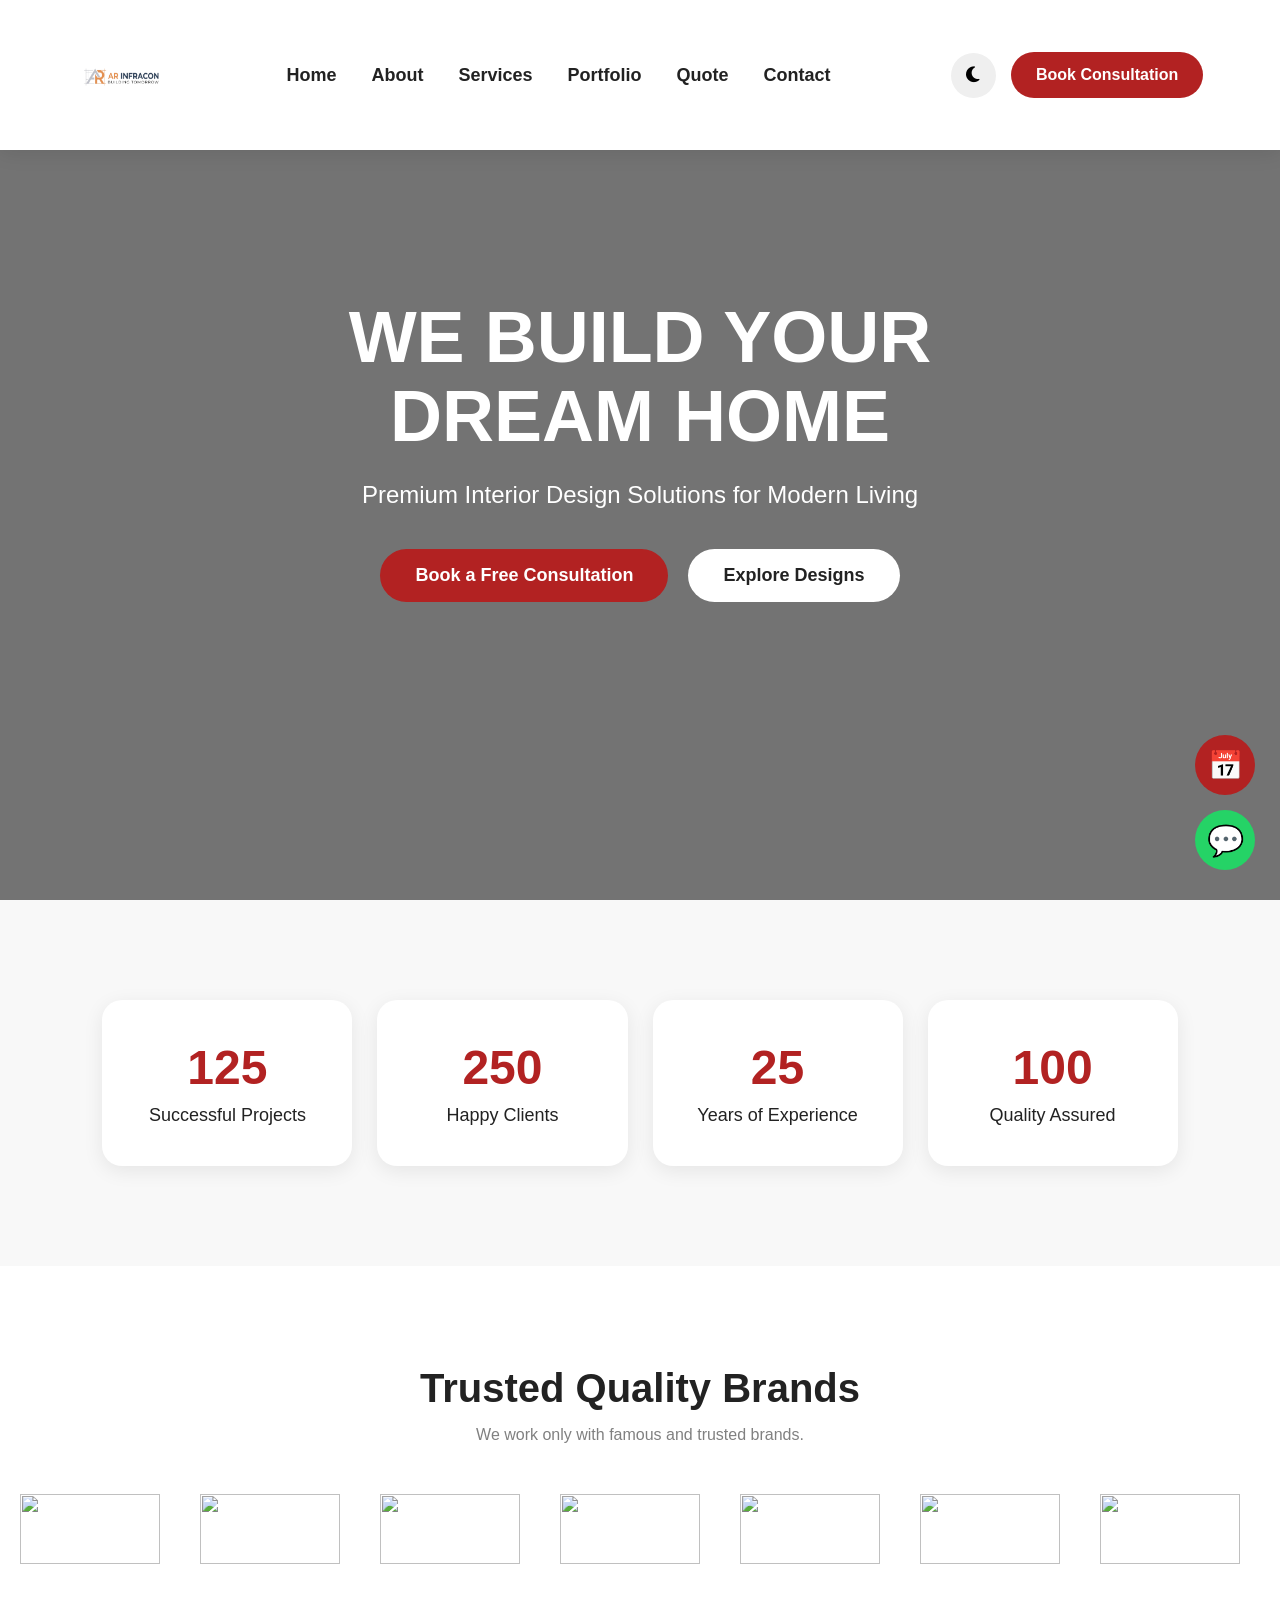
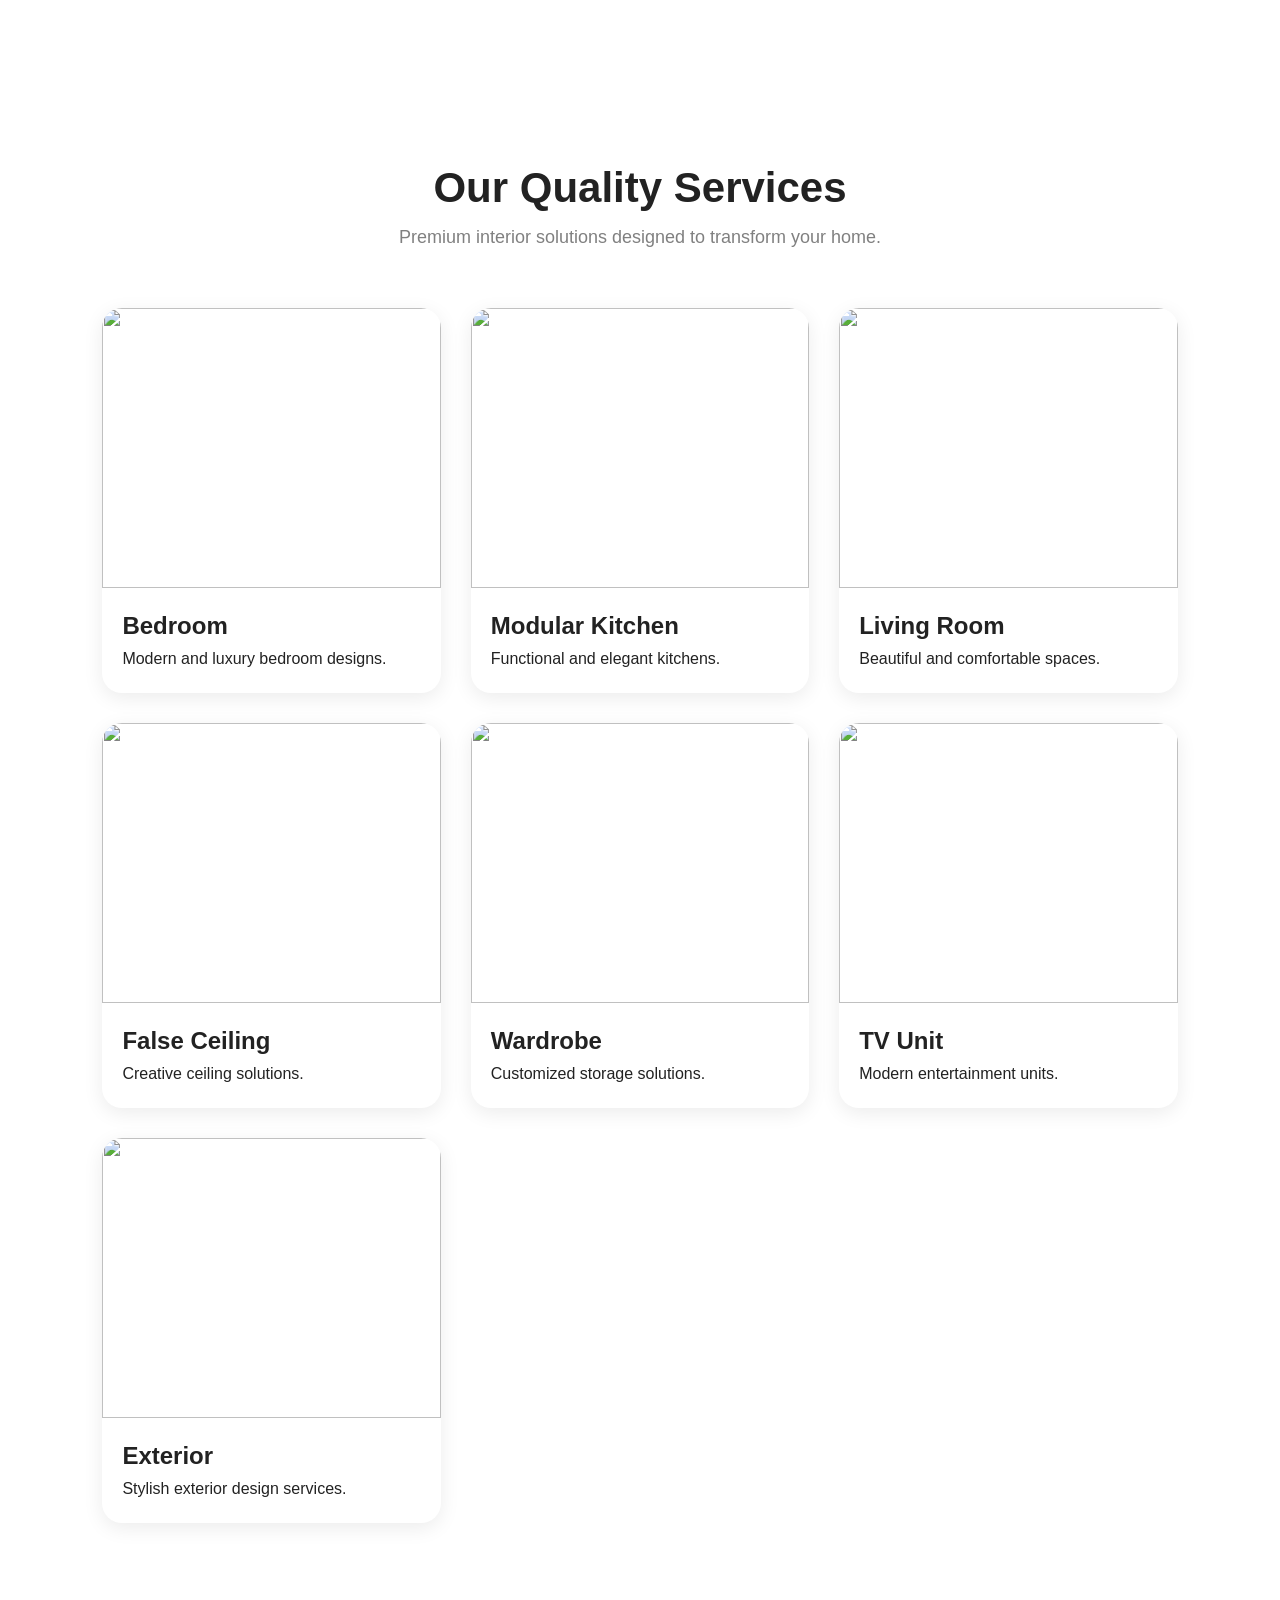
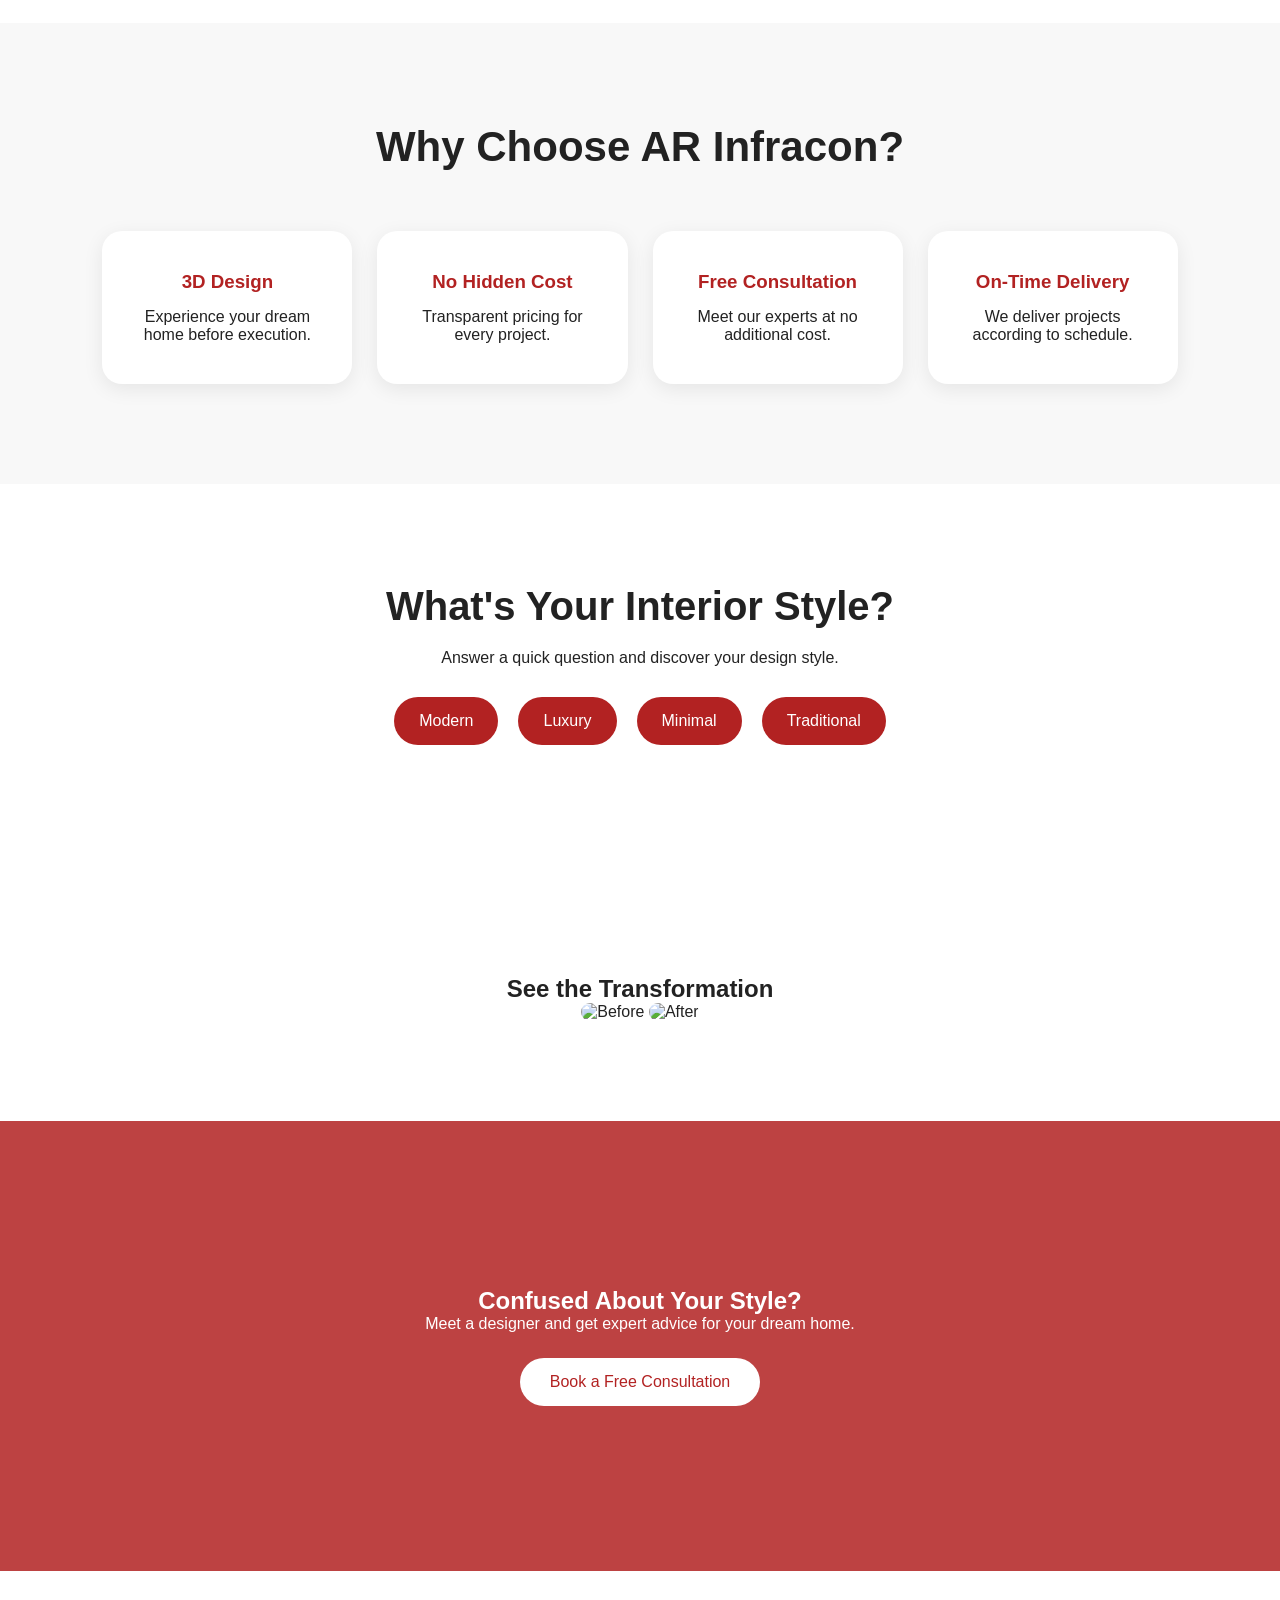
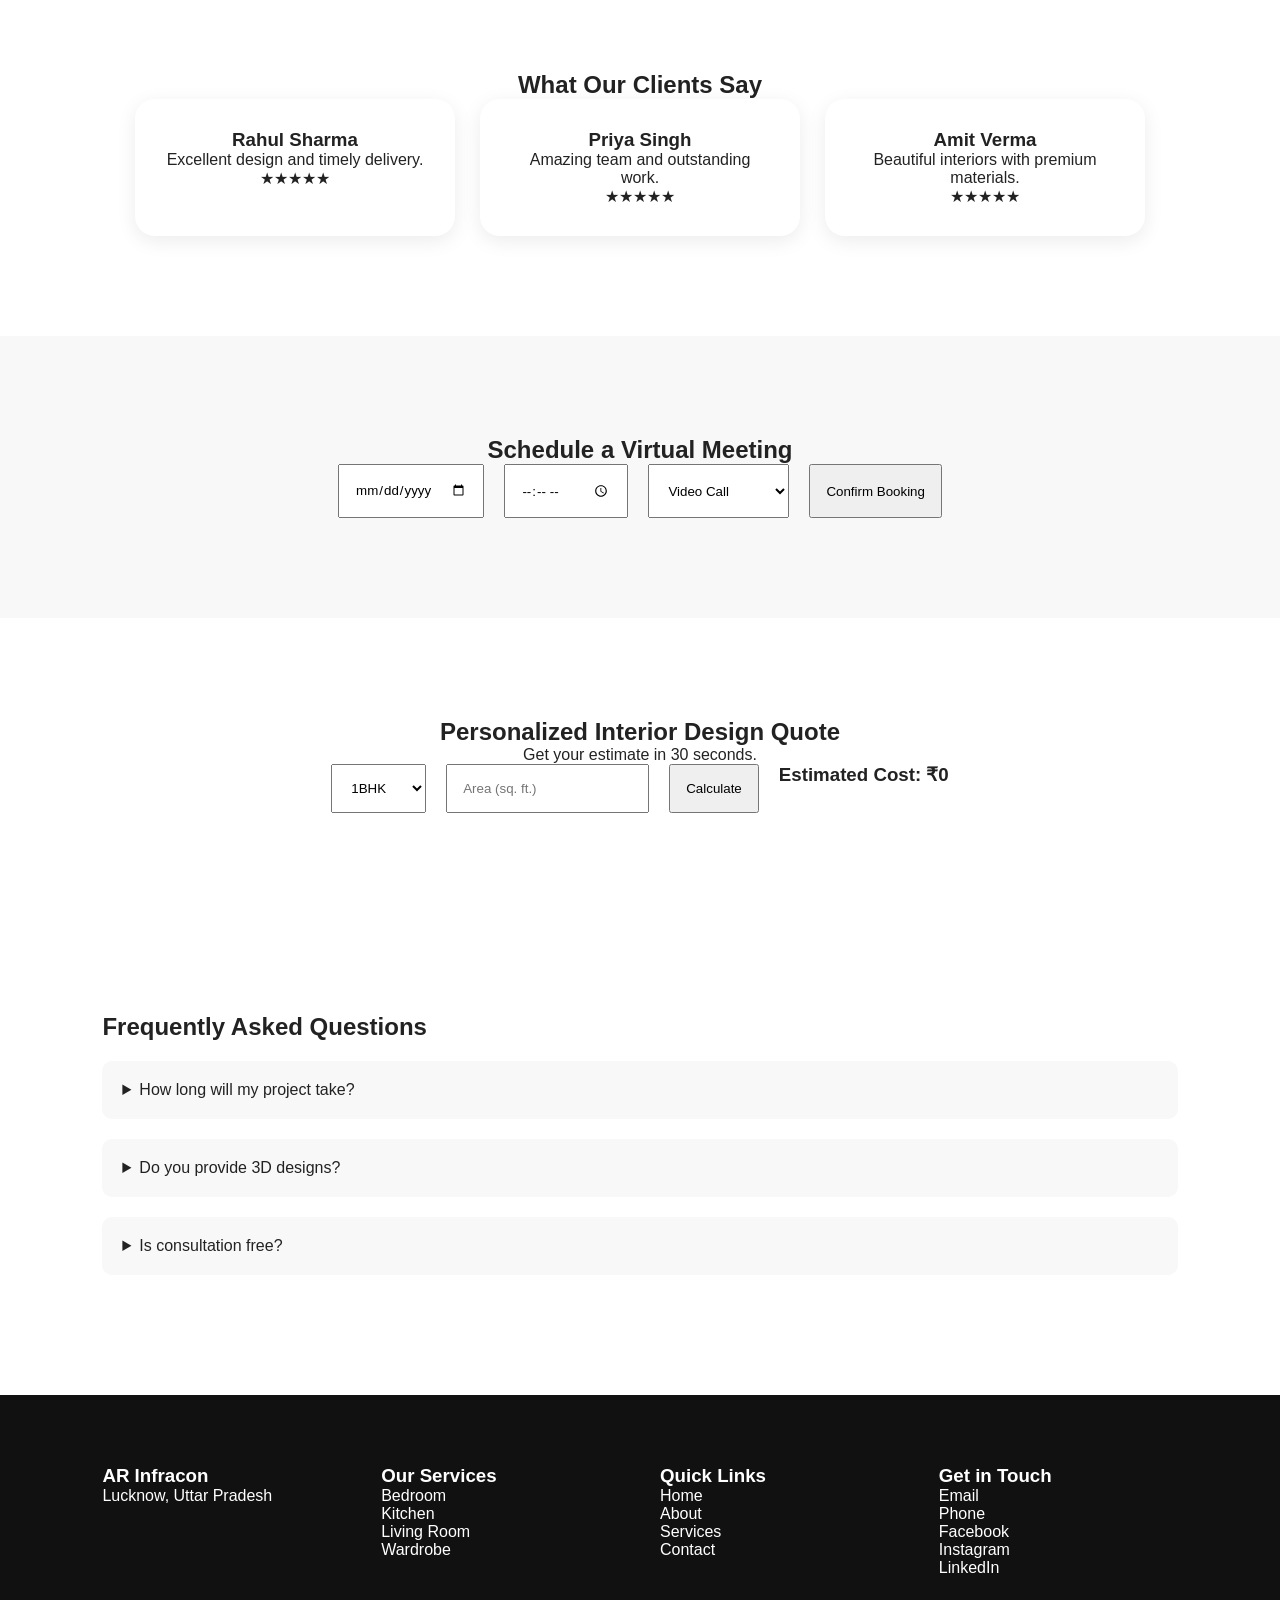
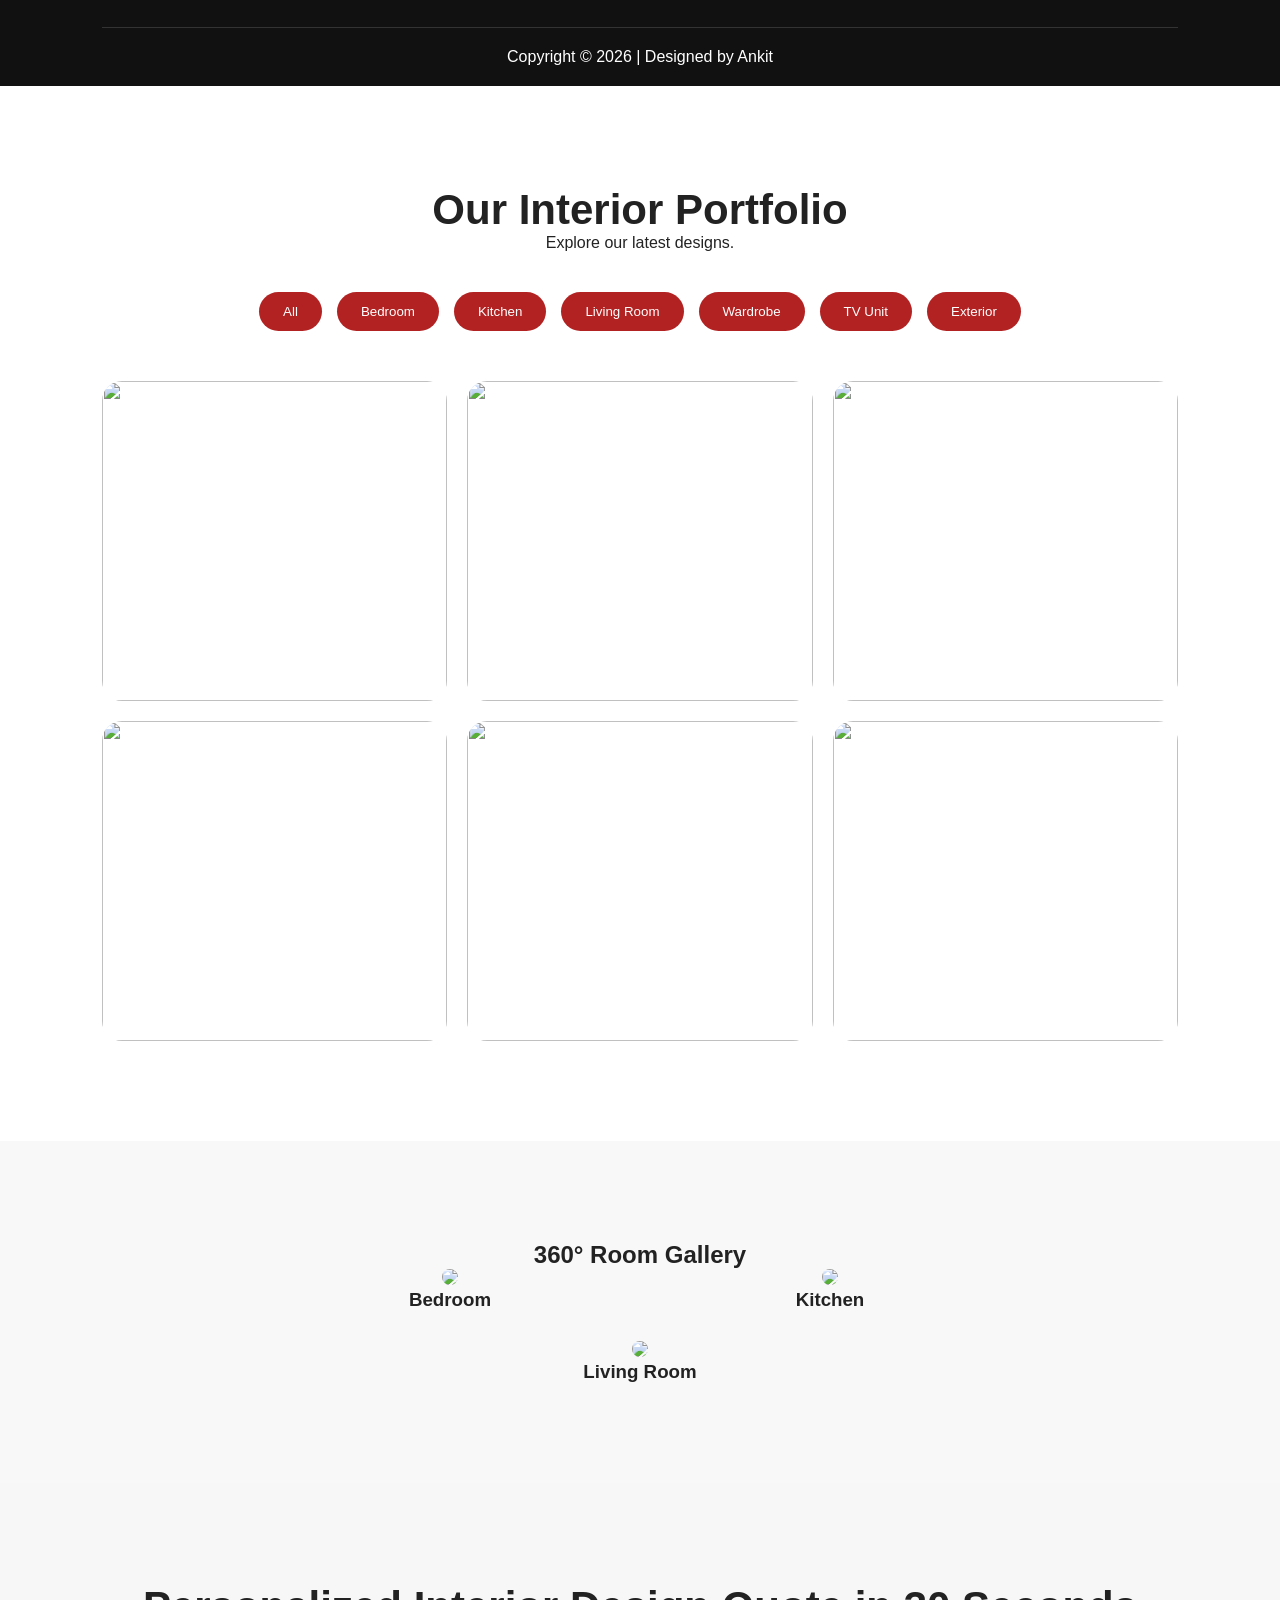
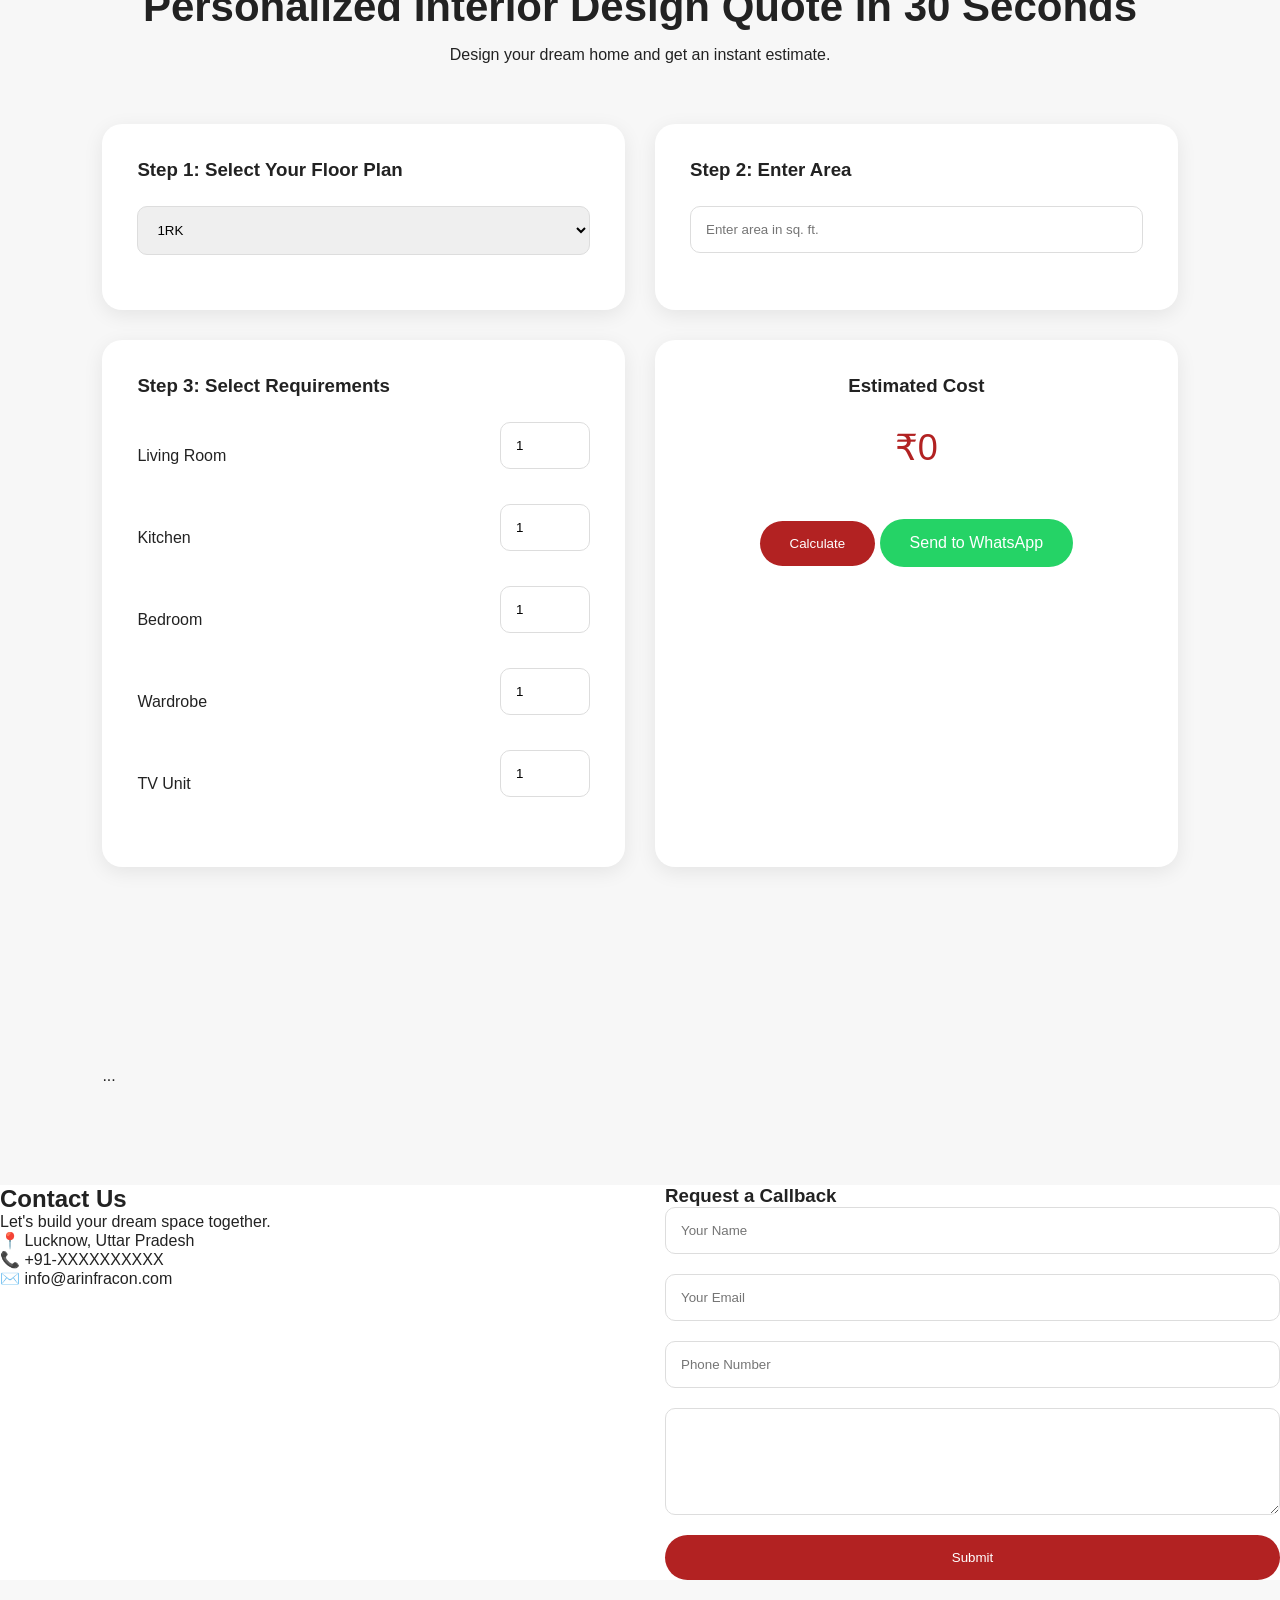
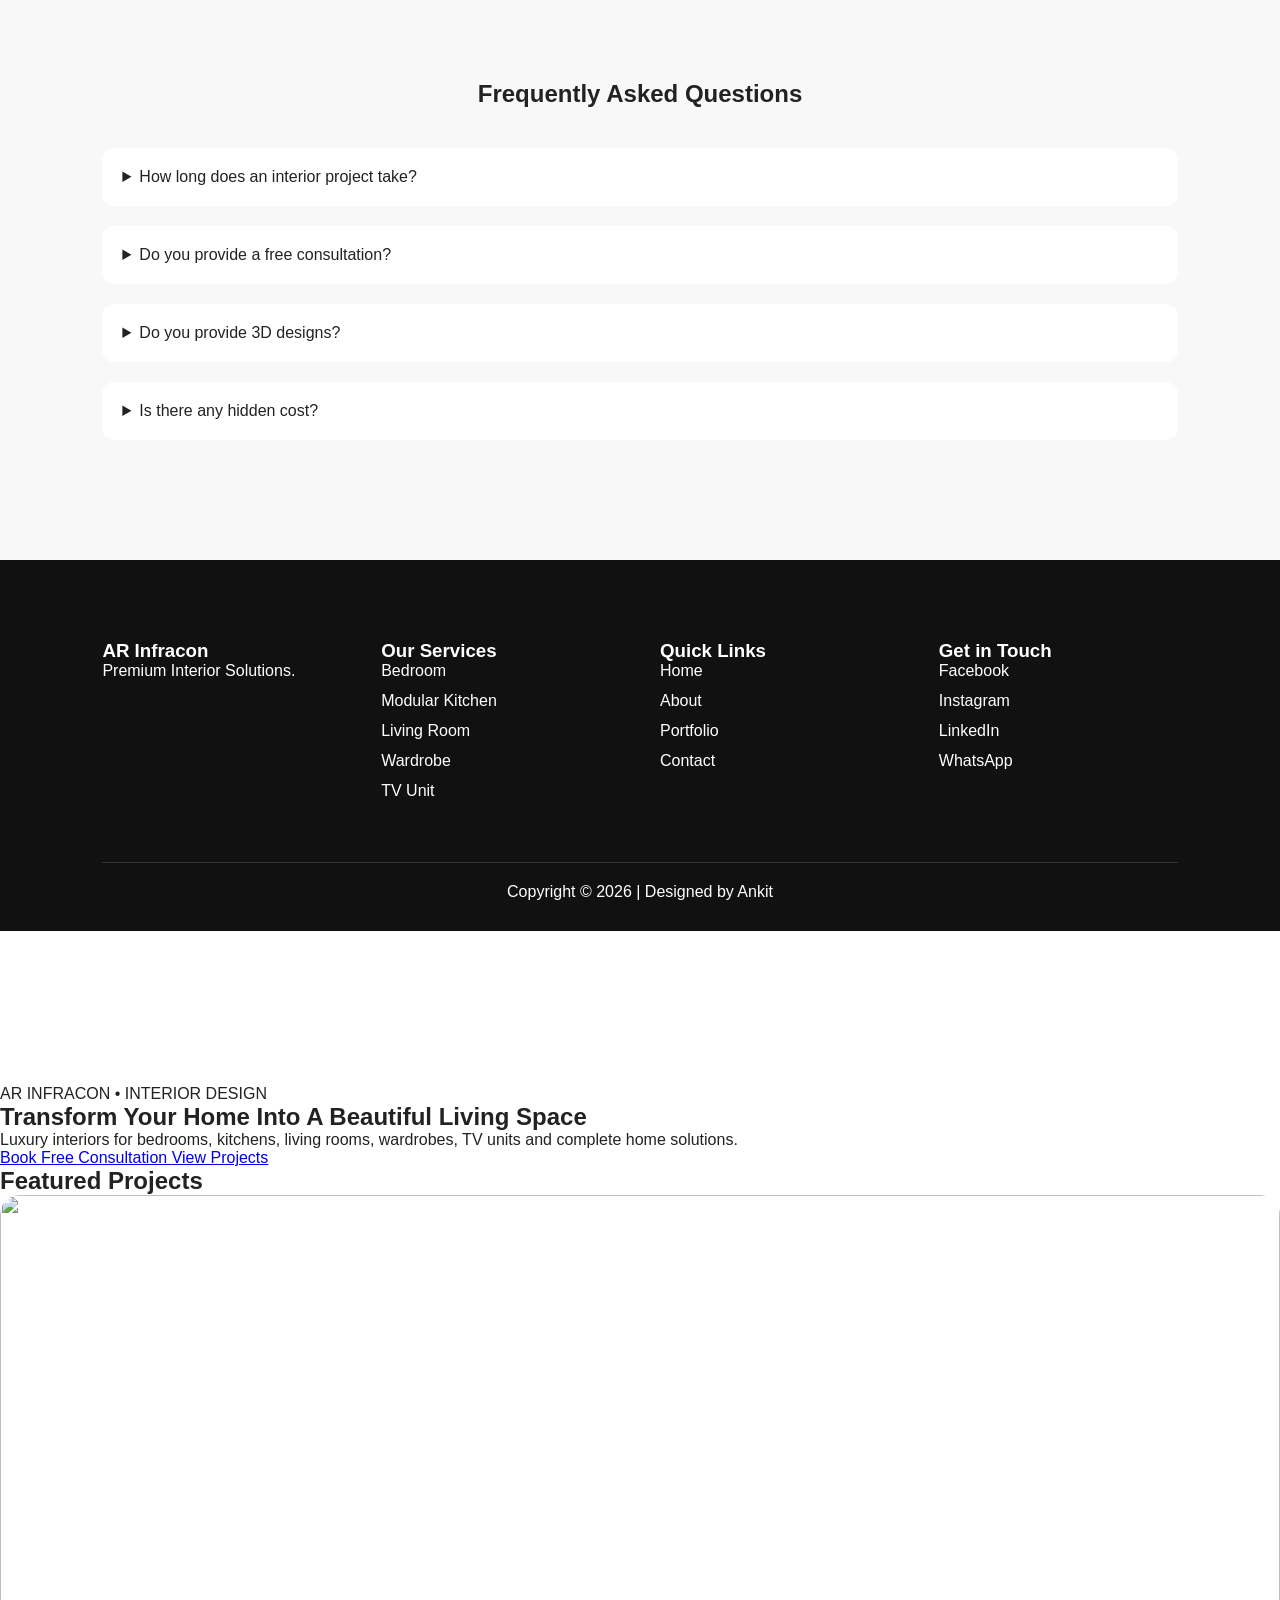
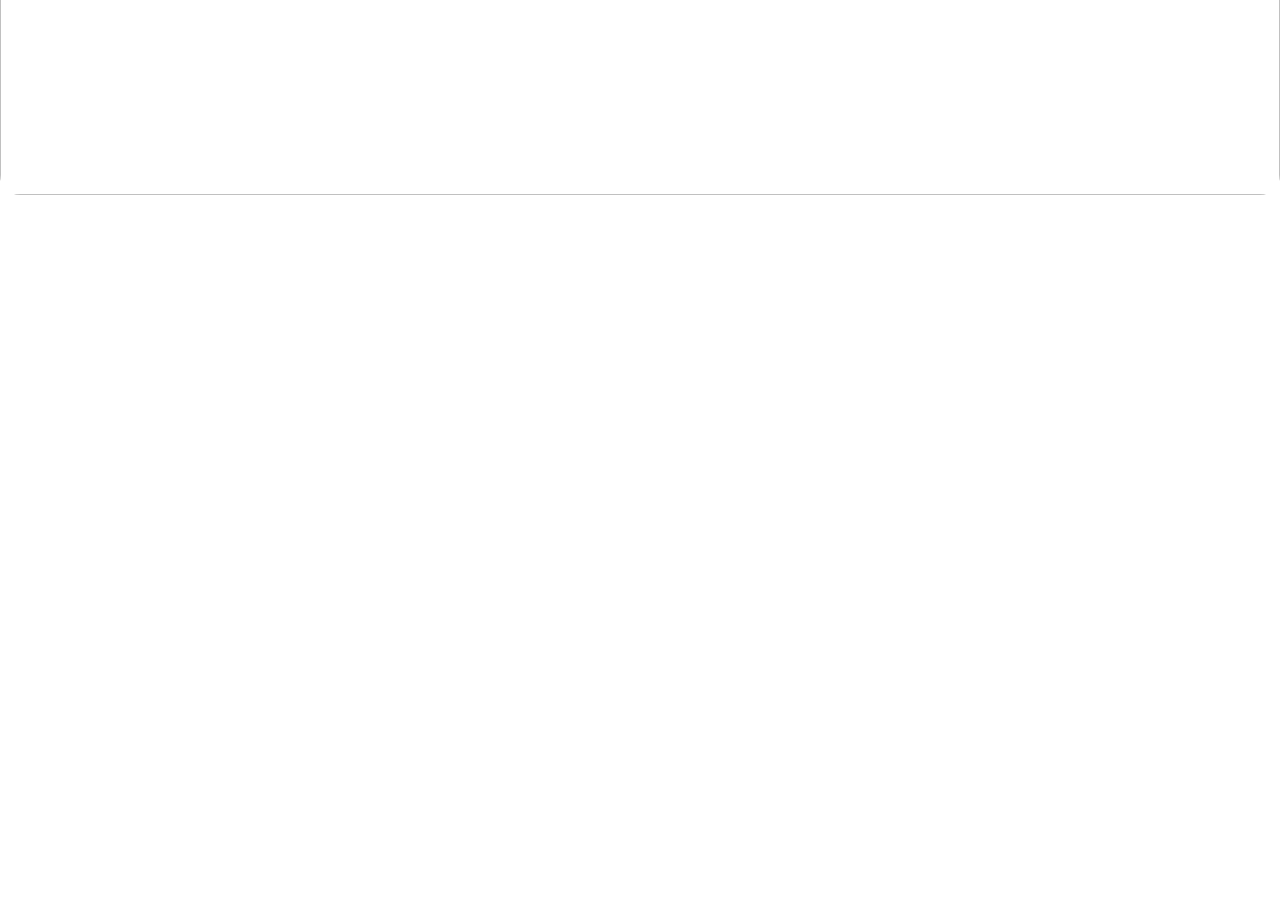
==== commit a2ded1ba: "Update index.html" ====
--- a/index.html
+++ b/index.html
@@ -28,7 +28,7 @@
 
 <div class="logo">
 
-<img src="images/logo.png" alt="AR Infracon Logo">
+<img src="logo.png" alt="AR Infracon Logo">
 
 </div>
 
